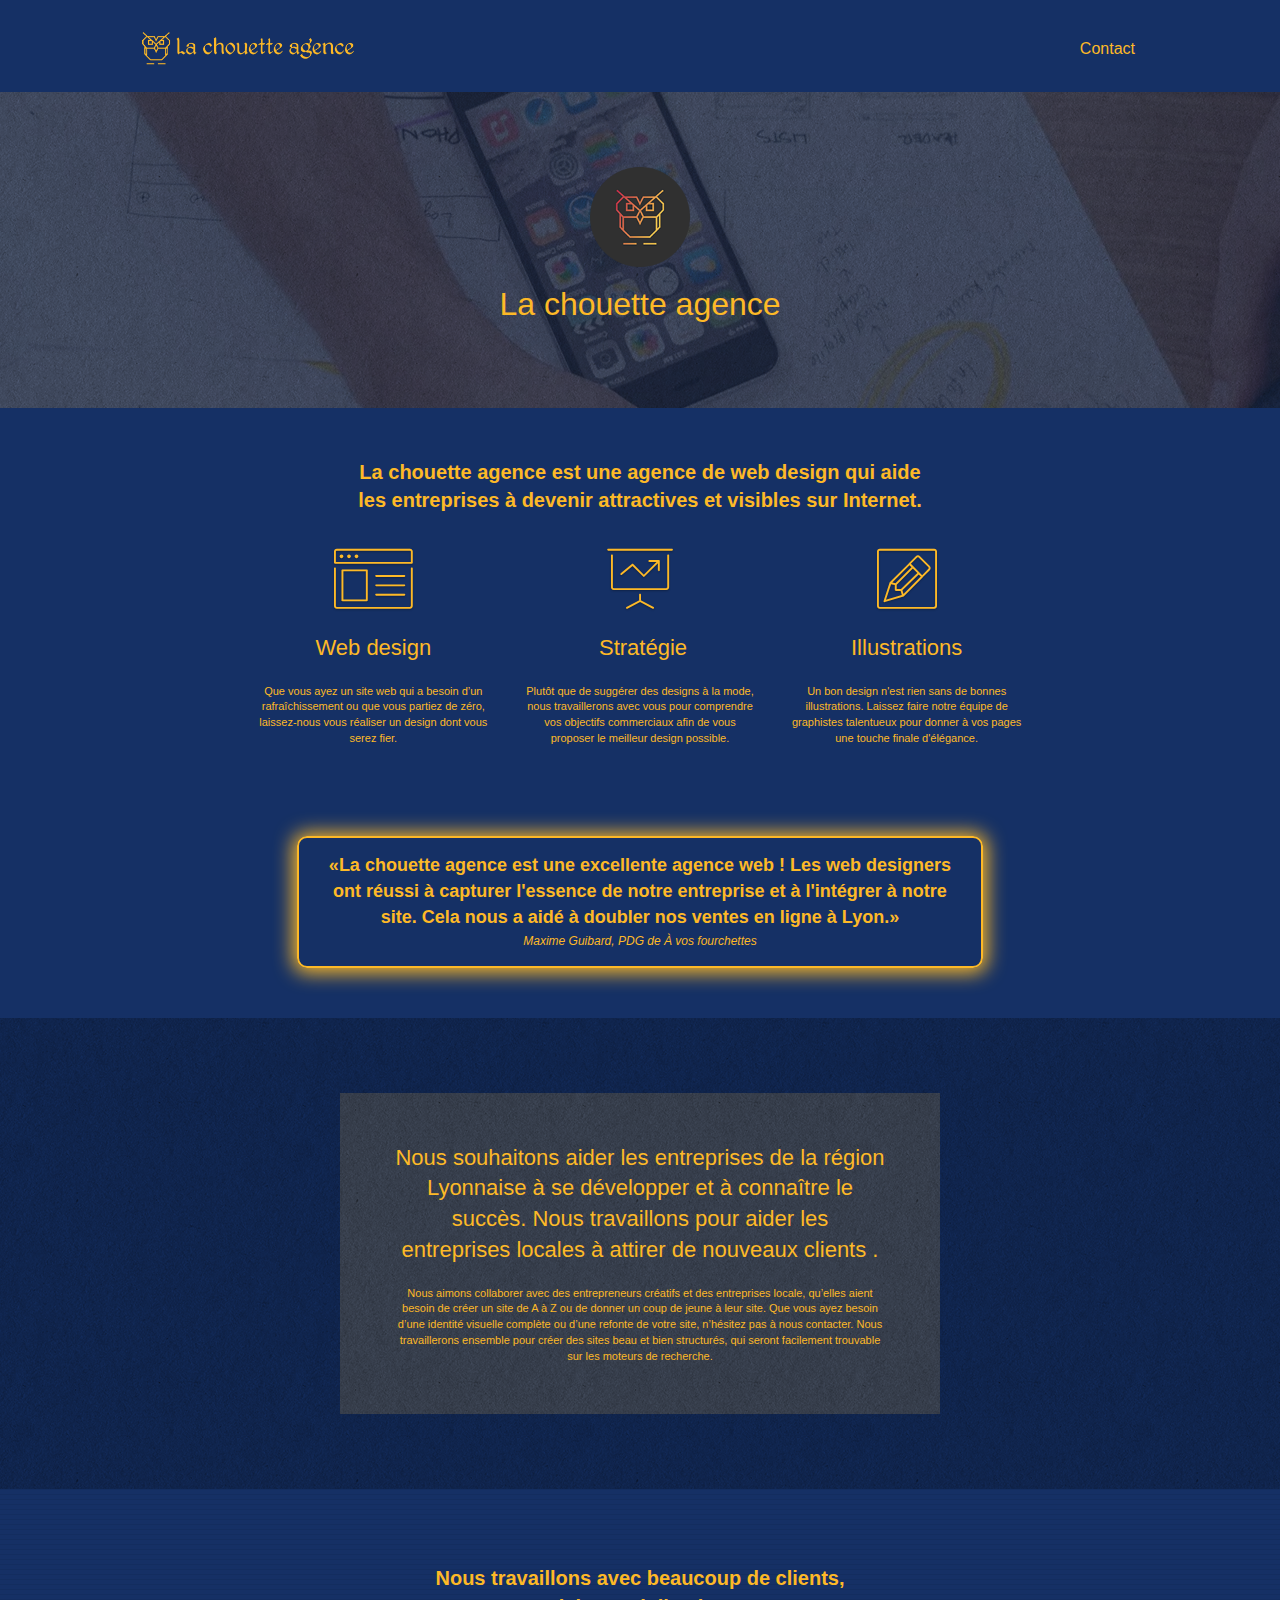
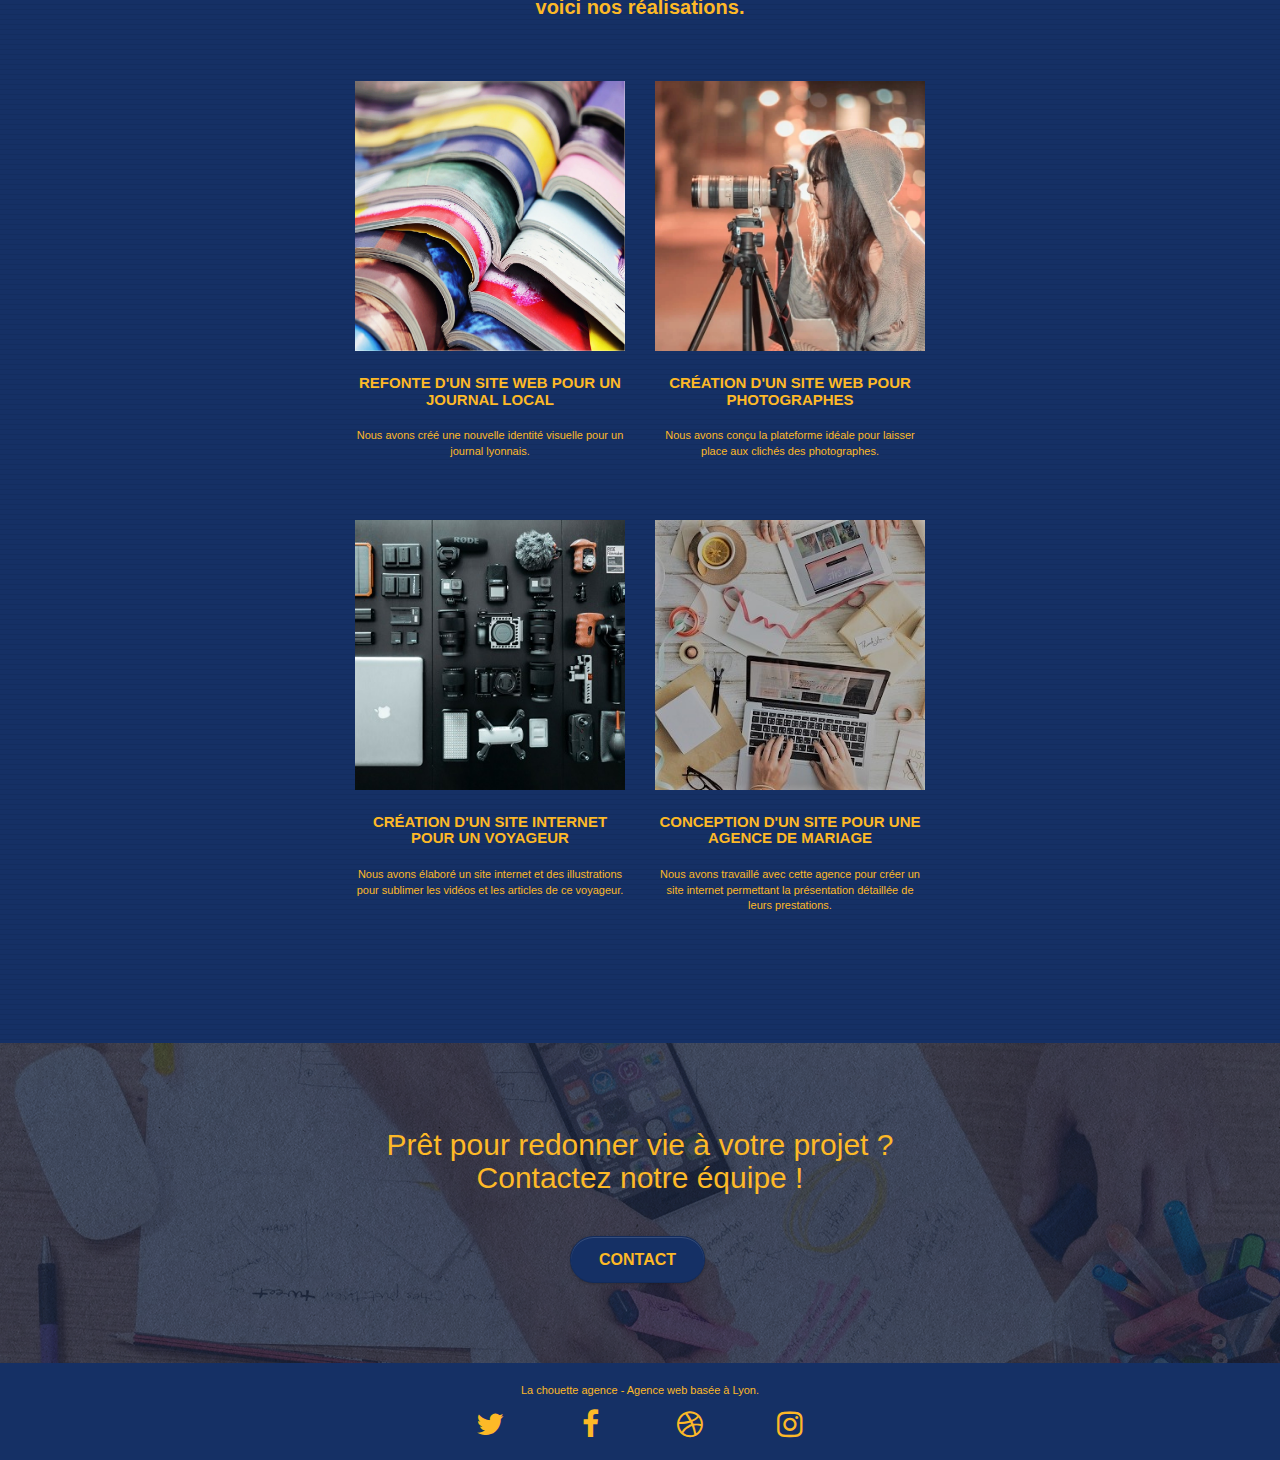
==== index.html @ 51528c66 "add col-cm-12 on H4 class" ====
<!doctype html>
<html lang="fr">
<head>
    <meta charset="utf-8">
    <meta name="keywords" content="chouette agence, seo, google, site web, site internet, agence design lyon, web design lyon, région lyonnaise, entreprises locales, stratégie, illustrations, attractives, visibilité, identité visuelle complète, attractives et visibles, internet">
    <meta name="description" content="La chouette agence est une agence de web design qui aide les entreprises à devenir attractives et visibles sur Internet. Nous travaillons pour aider les entreprises locales à attirer de nouveaux clients.">
    <meta name="viewport" content="width=device-width, initial-scale=1.0, viewport-fit=cover">
    <link rel="shortcut icon" type="image/png" href="favicon.jpg">
    
	<link rel="stylesheet" type="text/css" href="./css/bootstrap.css">
	<link rel="stylesheet" type="text/css" href="style.css">
	<link rel="stylesheet" type="text/css" href="./css/font-awesome.css">
	<link rel="stylesheet" type="text/css" href="./css/et-line.css">
	
    
	<script src="./js/jquery-2.1.0.js"></script>
	<script src="./js/bootstrap.js"></script>
	<script src="./js/blocs.js"></script>
	<script src="./js/jquery.touchSwipe.js" defer></script>
	<script src="./js/gmaps.js"></script>

    <title>Voici la page d'accueil de la chouette agence localisée sur Lyon</title>

    
<!-- Analytics -->

<!-- Analytics END -->
    
</head>
<body>
<!-- Principal conteneur -->
<div class="page-container">
    
<!-- bloc-0 -->
<div class="bloc bgc-white l-bloc " id="bloc-0">
	<div class="container bloc-sm">

		<nav class="navbar row">
			<div class="navbar-header">
				<a class="navbar-brand" href="index.html"><img src="img/la-chouette-agence1.webp" alt="paris web design logo agence web meilleure agence" height="40" /></a>
				<button id="nav-toggle" type="button" class="ui-navbar-toggle navbar-toggle" data-toggle="collapse" data-target=".navbar-1">
					<span class="sr-only">Toggle navigation</span><span class="icon-bar"></span><span class="icon-bar"></span><span class="icon-bar"></span>
				</button>
			</div>
			<div class="collapse navbar-collapse navbar-1 special-dropdown-nav">
				<ul class="site-navigation nav navbar-nav">
					<li>
						<a href="page2.html">Contact</a>
					</li>
				</ul>
			</div>
		</nav>
	</div>
</div>
<!-- bloc-0 END -->

<!-- bloc-1-presentation -->
<div class="bloc bgc-dark-slate-yellow bg-banniere d-bloc bg-t-edge bloc-bg-texture texture-paper b-parallax" id="bloc-1-hero">
	<div class="container bloc-lg">
		<div class="row tight-width-whitespace">
			<div class="col-sm-12">
				<img src="img/logo.webp" class="center-block image-resize-mode" width="100" alt="La chouette agence, agence web paris, création logo paris" />
				<h1 class="text-center hero-bloc-text tc-white ">
					La chouette agence
				</h1>
			</div>
		</div>
	</div>
</div>
<!-- bloc-1-presentation END -->

<!-- bloc-2-services -->
<div class="bloc bgc-white l-bloc" id="bloc-2-services">
	<div class="container bloc-md">
		<div class="row">
			<div class="col-sm-12 text-center">
				<p class="tc-white text-add">La chouette agence est une agence de web design qui aide <br/>les entreprises à devenir attractives et visibles sur Internet.</p>
			</div>
		</div>
		<div class="row voffset-lg med-width-whitespace">
			<div class="col-sm-4">
				<div class="text-center">
					<span class="et-icon-browser sm-shadow icon-dark-slate-blue icons icon-lg"></span>
				</div>
				<h2 class="mg-md text-center">
					Web design
				</h2>
				<p class="text-center ">
					Que vous ayez un site web qui a besoin d&rsquo;un rafraîchissement ou que vous partiez de zéro, laissez-nous vous réaliser un design dont vous serez fier.
				</p>
			</div>
			<div class="col-sm-4">
				<div class="text-center">
					<span class="et-icon-presentation sm-shadow icon-dark-slate-blue icons icon-lg"></span>
				</div>
				<h2 class="mg-md text-center">
					&nbsp;Stratégie
				</h2>
				<p class="text-center ">
					Plutôt que de suggérer des designs à la mode, nous travaillerons avec vous pour comprendre vos objectifs commerciaux afin de vous proposer le meilleur design possible.<br>
				</p>
			</div>
			<div class="col-sm-4">
				<div class="text-center">
					<span class="et-icon-edit sm-shadow icon-dark-slate-blue icons icon-lg"></span>
				</div>
				<h2 class="mg-md text-center">
					Illustrations
				</h2>
				<p class="text-center ">
					Un bon design n'est rien sans de bonnes illustrations. Laissez faire notre équipe de graphistes talentueux pour donner à vos pages une touche finale d'élégance.
				</p>
			</div>
		</div>
		<div class="row voffset-lg voffset">
			<div class="col-xs-12 col-md-8 col-md-offset-2 text-center quote-global">
				<q class="tc-white text-addbis">La chouette agence est une excellente agence web ! Les web designers ont réussi à capturer l'essence de notre entreprise et à l'intégrer à notre site. Cela nous a aidé à doubler nos ventes en ligne à Lyon.</q>
				<br><i class="quote">Maxime Guibard, PDG de À vos fourchettes</i>
			</div>
		</div>
	</div>
</div>
<!-- bloc-2-services END -->

<!-- bloc-3-what-i-do -->
<div class="bloc tc-white bgc-atomic-tangerine bg-presentation d-bloc bloc-bg-texture texture-paper b-parallax" id="bloc-3-what-i-do">
	<div class="container bloc-lg">
		<div class="row tight-width-whitespace black-background">
			<div class="col-sm-12">
				<h2 class="mg-md text-center tc-white">
					Nous souhaitons aider les entreprises de la région Lyonnaise à se développer et à connaître le succès. Nous travaillons pour aider les entreprises locales à attirer de nouveaux clients .<br>
				</h2>
				<p class="text-center white">
					Nous aimons collaborer avec des entrepreneurs créatifs et des entreprises locale, qu’elles aient besoin de créer un site de A à Z ou de donner un coup de jeune à leur site. Que vous ayez besoin d’une identité visuelle complète ou d’une refonte de votre site, n’hésitez pas à nous contacter. Nous travaillerons ensemble pour créer des sites beau et bien structurés, qui seront facilement trouvable sur les moteurs de recherche.
				</p>
			</div>
		</div>
	</div>
</div>
<!-- bloc-3-what-i-do END -->

<!-- bloc-4-portfolio -->
<div class="bloc bgc-white bg-lines-h2-bg bg-repeat l-bloc" id="bloc-4-portfolio">
	<div class="container bloc-lg">
		<div class="row">
			<div class="col-sm-12 text-center">
				<p class="tc-white text-add">Nous travaillons avec beaucoup de clients, <br> voici nos réalisations.</p>
			</div>
		</div>
		<div class="row tight-width-whitespace portfolio-row">
			<div class="col-sm-6">
				<a href="#" data-lightbox="img/1.jpg" data-gallery-id="gallery-1" data-caption="Refonte d'un site web pour un journal local" data-frame="snapshot-lb"><img src="img/1.webp" alt="paris web design logo agence web meilleure agence et refonte site web journal" class="img-responsive portfolio-thumb" /></a>
				<h3 class="mg-md text-center">
					Refonte d'un site web pour un journal local
				</h3>
				<p class="text-center">
					Nous avons créé une nouvelle identité visuelle pour un journal lyonnais.
				</p>
			</div>
			<div class="col-sm-6">
				<a href="#" data-lightbox="img/2.jpg" data-gallery-id="gallery-1" data-caption="Création d'un site web pour photographes" data-frame="snapshot-lb"><img src="img/2.webp" class="img-responsive portfolio-thumb" alt="paris web design logo agence web meilleure agence, Création d'un site web pour photographes" /></a>
				<h3 class="mg-md text-center">
					Création d'un site web pour photographes
				</h3>
				<p class="text-center">
					Nous avons conçu la plateforme idéale pour laisser place aux clichés des photographes.
				</p>
			</div>
		</div>
		<div class="row tight-width-whitespace portfolio-row">
			<div class="col-sm-6">
				<a href="#" data-lightbox="img/3.bmp" data-gallery-id="gallery-1" data-caption="Création d'un site internet pour un voyageur" data-frame="snapshot-lb"><img src="img/3.webp" class="img-responsive portfolio-thumb" alt="paris web design logo agence web meilleure agence, Création d'un site web pour voyageur"/></a>
				<h3 class="mg-md text-center">
					Création d'un site internet pour un voyageur
				</h3>
				<p class="text-center">
					Nous avons élaboré un site internet et des illustrations pour sublimer les vidéos et les articles de ce voyageur.
				</p>
			</div>
			<div class="col-sm-6">
				<a href="#" data-lightbox="img/4.bmp" data-gallery-id="gallery-1" data-caption="Conception d'un site pour une agence de mariage" data-frame="snapshot-lb"><img src="img/4.webp" class="img-responsive portfolio-thumb" alt="paris web design logo agence web meilleure agence, Création d'un site web pour agence de mariage" /></a>
				<h3 class="mg-md text-center">
					Conception d'un site pour une agence de mariage
				</h3>
				<p class="text-center">
					Nous avons travaillé avec cette agence pour créer un site internet permettant la présentation détaillée de leurs prestations.
				</p>
			</div>
		</div>
	</div>
</div>
<!-- bloc-4-portfolio END -->

<!-- bloc-5-cta -->
<div class="bloc bgc-dark-slate-yellow bg-banniere d-bloc bloc-bg-texture texture-paper" id="bloc-5-cta">
	<div class="container bloc-lg">
		<div class="row">
			<h4 class="mg-md text-center tc-white col-sm-12">
				Prêt pour redonner vie à votre projet ?<br>Contactez notre équipe !
			</h4>
			<div class="col-sm-12 text-center">
				<a href="page2.html" class="btn btn-atomic-tangerine btn-clean btn-rd btn-lg cta-hero">Contact</a>
			</div>
		</div>
	</div>
</div>
<!-- bloc-5-cta END -->

<!-- Footer - bloc-8 -->
<div class="bloc bgc-atomic-tangerine d-bloc" id="bloc-8">
	<div class="container bloc-sm">
		<div class="row">
			<div class="col-sm-12">
				<p class="text-center yellow">
					La chouette agence - Agence web basée à Lyon.<br>
				</p>
				<div class="row row-no-gutters social">
					<div class="col-sm-3">
						<div class="text-center">
							<a class="social" href="https://www.twitter.com/lachouetteagence/" title="lien page twitter"><span class="fa fa-twitter icon-md"></span></a>
						</div>
					</div>
					<div class="col-sm-3">
						<div class="text-center">
							<a class="social" href="https://www.facebook.com/lachouetteagence/" title="lien page facebook"><span class="fa fa-facebook icon-md"></span></a>
						</div>
					</div>
					<div class="col-sm-3">
						<div class="text-center">
							<a class="social" href="https://www.dribbble.com/lachouetteagence/" title="lien page dribbble"><span class="fa fa-dribbble icon-md"></span></a>
						</div>
					</div>
					<div class="col-sm-3">
						<div class="text-center">
							<a class="social" href="https://www.instagram.com/lachouetteagence/" title="lien page instagram"><span class="fa fa-instagram icon-md"></span></a>
						</div>
					</div>
				</div>
			</div>
		</div>
	</div>
</div>
<!-- Footer - bloc-8 END -->

</div>
<!-- Principal conteneur END -->
    

</body>
</html>
---- style.css ----
body {
  margin: 0;
  padding: 0;
  background: #2e5077;
  overflow-x: hidden;
  -webkit-font-smoothing: antialiased;
  -moz-osx-font-smoothing: grayscale;
}

a,
button {
  transition: all 0.3s ease-in-out;
  outline: none !important;
}

a:hover {
  text-decoration: none;
  cursor: pointer;
}

#page-loading-blocs-notifaction {
  position: fixed;
  top: 0;
  bottom: 0;
  width: 100%;
  z-index: 100000;
  background: #ffffff url("img/pageload-spinner.gif") no-repeat center center;
}

.text-add {
  font-size: 20px;
  font-weight: bold;
}

.text-addbis {
  font-size: 18px;
  font-weight: bold;
}

.quote {
  color: #fdb927;
  font-size: 12px;
}

.quote-global {
  border: 2px solid #fdb927;
  padding: 15px;
  border-radius: 10px;
  box-shadow: 0px 1px 19px 4px #fdb927;
}

.col-xs-12 {
  width: 66.66666667%;
  margin-left: 16.66666667%;
}

.bloc {
  width: 100%;
  clear: both;
  background: 50% 50% no-repeat;
  padding: 0 50px;
  -webkit-background-size: cover;
  -moz-background-size: cover;
  -o-background-size: cover;
  background-size: cover;
  position: relative;
}

.bloc .container {
  padding-left: 0;
  padding-right: 0;
}

.bloc-lg {
  padding: 75px 50px;
}

.bloc-md {
  padding: 50px;
}

.bloc-sm {
  padding: 20px 50px;
}

.bg-center,
.bg-l-edge,
.bg-r-edge,
.bg-t-edge,
.bg-b-edge,
.bg-tl-edge,
.bg-bl-edge,
.bg-tr-edge,
.bg-br-edge,
.bg-repeat {
  -webkit-background-size: auto !important;
  -moz-background-size: auto !important;
  -o-background-size: auto !important;
  background-size: auto !important;
}

.bg-repeat {
  background: repeat;
}

.bg-t-edge {
  background: top no-repeat;
}

.bloc-bg-texture::before {
  content: "";
  background-size: 2px 2px;
  position: absolute;
  top: 0;
  bottom: 0;
  left: 0;
  right: 0;
}

.texture-paper::before {
  background: url("img/texture-paper.webp");
  background-size: 280px 280px;
  background-color: rgb(21, 48, 101, 0.5);
}

.b-parallax {
  background-attachment: fixed;
}

.d-bloc {
  color: rgba(255, 255, 255, 0.7);
}

.d-bloc button:hover {
  color: rgba(255, 255, 255, 0.9);
}

.d-bloc .icon-round,
.d-bloc .icon-square,
.d-bloc .icon-rounded,
.d-bloc .icon-semi-rounded-a,
.d-bloc .icon-semi-rounded-b {
  border-color: rgba(255, 255, 255, 0.9);
}

.d-bloc .divider-h span {
  border-color: rgba(255, 255, 255, 0.2);
}

.d-bloc .a-btn,
.d-bloc .navbar a,
.d-bloc .navbar-brand,
.d-bloc a .icon-sm,
.d-bloc a .icon-md,
.d-bloc a .icon-lg,
.d-bloc a .icon-xl,
.d-bloc h1 a,
.d-bloc h2 a,
.d-bloc h3 a,
.d-bloc h4 a,
.d-bloc h5 a,
.d-bloc h6 a,
.d-bloc p a {
  color: #fdb927;
}

.d-bloc .a-btn:hover,
.d-bloc .navbar a:hover,
.d-bloc .navbar-brand:hover,
.d-bloc a:hover .icon-sm,
.d-bloc a:hover .icon-md,
.d-bloc a:hover .icon-lg,
.d-bloc a:hover .icon-xl,
.d-bloc h1 a:hover,
.d-bloc h2 a:hover,
.d-bloc h3 a:hover,
.d-bloc h4 a:hover,
.d-bloc h5 a:hover,
.d-bloc h6 a:hover,
.d-bloc p a:hover {
  color: rgba(255, 255, 255, 1);
}

.d-bloc .navbar-toggle .icon-bar {
  background: rgba(255, 255, 255, 1);
}

.d-bloc .btn-wire,
.d-bloc .btn-wire:hover {
  color: rgba(255, 255, 255, 1);
  border-color: rgba(255, 255, 255, 1);
}

.d-bloc .panel {
  color: rgba(0, 0, 0, 0.5);
}

.d-bloc .panel button:hover {
  color: rgba(0, 0, 0, 0.7);
}

.d-bloc .panel icon {
  border-color: rgba(0, 0, 0, 0.7);
}

.d-bloc .panel .divider-h span {
  border-color: rgba(0, 0, 0, 0.1);
}

.d-bloc .panel .a-btn {
  color: rgba(0, 0, 0, 0.6);
}

.d-bloc .panel .a-btn:hover {
  color: rgba(0, 0, 0, 1);
}

.d-bloc .panel .btn-wire,
.d-bloc .panel .btn-wire:hover {
  color: rgba(0, 0, 0, 0.7);
  border-color: rgba(0, 0, 0, 0.3);
}

.d-bloc .panel,
.l-bloc {
  color: rgba(0, 0, 0, 0.5);
}

.d-bloc .panel button:hover,
.l-bloc button:hover {
  color: rgba(0, 0, 0, 0.7);
}

.l-bloc .icon-round,
.l-bloc .icon-square,
.l-bloc .icon-rounded,
.l-bloc .icon-semi-rounded-a,
.l-bloc .icon-semi-rounded-b {
  border-color: rgba(0, 0, 0, 0.7);
}

.d-bloc .panel .divider-h span,
.l-bloc .divider-h span {
  border-color: rgba(0, 0, 0, 0.1);
}

.d-bloc .panel .a-btn,
.l-bloc .a-btn,
.l-bloc .navbar a,
.l-bloc .navbar-brand,
.l-bloc a .icon-sm,
.l-bloc a .icon-md,
.l-bloc a .icon-lg,
.l-bloc a .icon-xl,
.l-bloc h1 a,
.l-bloc h2 a,
.l-bloc h3 a,
.l-bloc h4 a,
.l-bloc h5 a,
.l-bloc h6 a,
.l-bloc p a {
  color: rgba(0, 0, 0, 0.6);
}

.d-bloc .panel .a-btn:hover,
.l-bloc .a-btn:hover,
.l-bloc .navbar a:hover,
.l-bloc .navbar-brand:hover,
.l-bloc a:hover .icon-sm,
.l-bloc a:hover .icon-md,
.l-bloc a:hover .icon-lg,
.l-bloc a:hover .icon-xl,
.l-bloc h1 a:hover,
.l-bloc h2 a:hover,
.l-bloc h3 a:hover,
.l-bloc h4 a:hover,
.l-bloc h5 a:hover,
.l-bloc h6 a:hover,
.l-bloc p a:hover {
  color: rgba(0, 0, 0, 1);
}

.l-bloc .navbar-toggle .icon-bar {
  color: #fdb927;
}

.d-bloc .panel .btn-wire,
.d-bloc .panel .btn-wire:hover,
.l-bloc .btn-wire,
.l-bloc .btn-wire:hover {
  color: rgba(0, 0, 0, 0.7);
  border-color: rgba(0, 0, 0, 0.3);
}

.voffset {
  margin-top: 30px;
}

.voffset-lg {
  margin-top: 80px;
}

.row-no-gutters {
  margin-right: 0;
  margin-left: 0;
}

.row.row-no-gutters > [class^="col-"],
.row.row-no-gutters > [class*=" col-"] {
  padding-right: 0;
  padding-left: 0;
}

#bloc-1-hero h1 {
  font-size: 32px;
}

.navbar {
  margin-bottom: 0;
  z-index: 1;
}

.navbar-brand {
  height: auto;
  padding: 3px 15px;
  font-size: 25px;
  font-weight: normal;
  font-weight: 600;
  line-height: 44px;
}

.navbar-brand img {
  max-height: 200px;
  margin: 0 5px 0 0;
  display: inline;
}

.navbar-brand img[src$="svg"] {
  min-width: 100px;
}

.nav-center .navbar-brand img {
  margin: 0;
}

.navbar .nav {
  padding-top: 2px;
  margin-right: -16px;
  float: right;
  z-index: 1;
}

.nav > li {
  float: left;
  margin-top: 4px;
  font-size: 16px;
}

.navbar-nav .open .dropdown-menu > li > a {
  text-align: inherit;
}

.nav > li a:hover,
.nav > li a:focus {
  background: transparent;
}

.navbar-toggle {
  margin: 10px 10px 0 0;
  border: 0px;
}

.navbar-toggle:hover {
  background: transparent !important;
}

.navbar-toggle .icon-bar {
  background-color: #fdb927;
  width: 26px;
}

.nav-invert .navbar .nav {
  float: left;
}

.nav-invert .navbar-header,
.nav-invert .navbar-brand {
  float: right;
  position: relative;
  z-index: 2;
}

.col-sm-4 {
  color: #fdb927;
}

@media (min-width: 768px) {
  .site-navigation {
    position: absolute;
    top: 50%;
    right: 20px;
    transform: translate(0, -50%);
    -webkit-transform: translateY(-50%);
  }
  .nav > li .dropdown-menu a,
  .nav > li .dropdown-menu a:hover {
    color: #484848;
  }
  .nav-invert .site-navigation {
    left: 0;
    right: 0;
  }
  .nav-center {
    text-align: center;
  }
  .nav-center .navbar-header {
    width: 100%;
  }
  .nav-center .navbar-header,
  .nav-center .navbar-brand,
  .nav-center .nav > li {
    float: none;
    display: inline-block;
  }
  .nav-center .site-navigation {
    position: relative;
    width: 100%;
    right: 0;
    margin-right: 0px;
    margin-top: 20px;
  }
  .nav-center.mini-nav .navbar-toggle {
    float: none;
    margin: 10px auto 0;
  }
}

.nav > li > .dropdown a {
  background: none !important;
  display: block;
  padding: 14px 15px;
}

nav .caret {
  margin: 0 5px;
}

.dropdown-menu .dropdown-menu {
  top: -8px;
  left: 100%;
}

.dropdown-menu .dropmenu-flow-right {
  top: 100%;
  left: 0;
  margin-left: -1px;
  border-top-left-radius: 0;
  border-top-right-radius: 0;
}

.dropdown-menu .dropdown span {
  border: 4px solid black;
  border-top-color: transparent;
  border-right-color: transparent;
  border-bottom-color: transparent;
  margin: 6px -5px 0 0 !important;
  float: right;
}

.mg-md {
  margin-top: 10px;
  margin-bottom: 20px;
}

.mg-lg {
  margin-top: 10px;
  margin-bottom: 40px;
}

.btn {
  margin: 0 5px 5px 0;
}

.btn.pull-right {
  margin: 0 0 5px 5px;
}

.btn-d,
.btn-d:hover,
.btn-d:focus {
  color: #fff;
  background: rgba(0, 0, 0, 0.3);
}

button {
  outline: none !important;
}

.btn-rd {
  border-radius: 40px;
}

.btn-clean {
  border: 1px solid rgba(0, 0, 0, 0.08);
  border-bottom-color: rgba(0, 0, 0, 0.1);
  text-shadow: 0 1px 0 rgba(0, 0, 1, 0.1);
  box-shadow: 0 1px 3px rgba(0, 0, 1, 0.25),
    inset 0 1px 0 0 rgba(255, 255, 255, 0.15);
}

.icon-md {
  font-size: 30px !important;
}

.icon-lg {
  font-size: 60px !important;
}

.sm-shadow {
  text-shadow: 0 1px 2px rgba(0, 0, 0, 0.3);
}

.panel-sq,
.panel-sq .panel-heading,
.panel-sq .panel-footer {
  border-radius: 0;
}

.panel-rd {
  border-radius: 30px;
}

.panel-rd .panel-heading {
  border-radius: 29px 29px 0 0;
}

.panel-rd .panel-footer {
  border-radius: 0 0 29px 29px;
}

.form-control {
  border-color: rgba(0, 0, 0, 0.1);
  box-shadow: none;
}

.scrollToTop {
  width: 40px;
  height: 40px;
  position: fixed;
  bottom: 20px;
  right: 20px;
  opacity: 0;
  z-index: 500;
  transition: all 0.3s ease-in-out;
}

.scrollToTop span {
  margin-top: 6px;
}

.showScrollTop {
  font-size: 14px;
  opacity: 1;
}

a[data-lightbox] {
  position: relative;
  display: block;
  text-align: center;
}

a[data-lightbox]:hover::before {
  content: "+";
  font-family: "HelveticaNeue-Light", "Helvetica Neue Light", "Helvetica Neue",
    Helvetica, Arial;
  font-size: 32px;
  width: 50px;
  height: 50px;
  margin-left: -25px;
  border-radius: 50%;
  background: rgba(0, 0, 0, 0.6);
  color: #fff;
  font-weight: 100;
  z-index: 1;
  position: absolute;
  top: 50%;
  transform: translateY(-50%);
  -webkit-transform: translateY(-50%);
}

a[data-lightbox]:hover img {
  opacity: 0.6;
  -webkit-animation-fill-mode: none;
  animation-fill-mode: none;
}

#lightbox-modal {
  display: flex;
  align-items: center;
}

#lightbox-modal .modal-dialog {
  width: 90%;
  max-width: 900px;
  margin: 0 auto 0;
}

#lightbox-modal .modal-dialog img {
  max-height: 90vh;
  margin: 0 auto;
}

.lightbox-caption {
  padding: 20px;
  color: #fff;
  background: rgba(0, 0, 0, 0.5);
  position: absolute;
  left: 15px;
  right: 15px;
  bottom: 5px;
}

.close-lightbox {
  color: #fff;
  font-size: 30px;
  position: absolute;
  top: 20px;
  right: 20px;
  z-index: 20;
  background: rgba(0, 0, 0, 0.5);
  border: none;
  line-height: 30px;
  padding: 0 9px 5px;
  opacity: 0.3;
}

.close-lightbox:hover,
.next-lightbox:hover,
.prev-lightbox:hover {
  opacity: 1;
  color: #fff;
}

.next-lightbox,
.prev-lightbox {
  font-size: 20px;
  color: rgba(255, 255, 255, 0.9);
  background: rgba(0, 0, 0, 0.5);
  transition: all 0.2s ease-in-out;
  position: absolute;
  top: 45%;
  z-index: 1;
  opacity: 0.4;
}

.next-lightbox {
  padding: 6px 8px 1px 13px;
  right: 25px;
}

.prev-lightbox {
  padding: 6px 13px 1px 10px;
  left: 25px;
}

.snapshot-lb .modal-body {
  padding-bottom: 45px;
}

.snapshot-lb .lightbox-caption {
  padding: 0;
  color: rgba(0, 0, 0, 0.5);
  background: none;
}

h1,
h2,
h3,
h4,
h5,
h6,
p,
label,
.btn,
a {
  font-family: "helvetica";
  font-weight: 400;
  color: #fdb927 !important;
}

h4 {
  font-size: 30px;
}

.container {
  max-width: 1000px;
}

.hero-bloc-text {
  font-size: 38px;
}

.hero-bloc-text-sub {
  font-size: 36px;
}

.statement-bloc-text {
  line-height: 26px;
  font-style: italic;
  font-size: 20px;
  text-align: center;
  font-weight: lighter;
  max-width: 520px;
  margin: auto auto auto auto;
}

p {
  font-size: 11px;
}

.tight-width-whitespace {
  max-width: 600px;
  margin: auto auto auto auto;
}

.h1 {
  font-size: 20px;
  font-family: "Open Sans";
}

.cta-hero {
  margin-top: 22px;
  color: #ffffff !important;
  text-transform: uppercase;
  padding: 12px 28px 12px 28px;
  font-size: 16px;
  font-weight: 700;
}

.social {
  max-width: 400px;
  margin: auto auto auto auto;
}

h2 {
  font-size: 22px;
  line-height: 1.4em;
}

h3 {
  font-size: 15px;
  text-transform: uppercase;
  font-weight: 700;
  color: #fdb927 !important;
}

.med-width-whitespace {
  max-width: 800px;
  margin: auto auto auto auto;
  box-shadow: 0px 0px 0px #000000;
}

h1 {
  color: #333333 !important;
}

h4 {
  color: #333333 !important;
}

.icons {
  margin-bottom: 14px;
  margin-top: 24px;
}

.yellow {
  color: #fdb927 !important;
}

.portfolio-thumb {
  margin-bottom: 24px;
}

.portfolio-row {
  margin-bottom: 44px;
  margin-top: 50px;
}

.avatar {
  box-shadow: 0px 4px 9px rgba(0, 0, 0, 0.3);
}

.black-background {
  background-color: rgba(165, 147, 99, 0.7);
  padding: 40px 40px 40px 40px;
}

.bold-link {
  font-weight: 900;
  text-decoration: underline !important;
}

.bgc-white {
  background-color: #153065;
}

.bgc-dark-slate-yellow {
  background-color: #fdb927;
}

.bgc-atomic-tangerine {
  background-color: #153065;
}

.tc-white {
  color: #fdb927 !important;
}

.btn-atomic-tangerine {
  background: #153065;
  color: #fdb927 !important;
}

.btn-atomic-tangerine:hover {
  background: #153065 !important;
  color: #fdb927 !important;
}

.ltc-white {
  color: #ffffff !important;
}

.ltc-white:hover {
  color: #cccccc !important;
}

.ltc-atomic-tangerine {
  color: #f3976c !important;
}

.ltc-atomic-tangerine:hover {
  color: #c27956 !important;
}

.icon-dark-slate-blue {
  color: #fdb927 !important;
  border-color: #fdb927 !important;
}

.bg-dots-bg {
  background-image: url("img/dots-bg.webp");
}

.bg-lines-h2-bg {
  background-image: url("img/lines-h2-bg.webp");
}

.bg-banniere {
  background-image: url("img/la-chouette-agence-banniere.webp");
}

.bg-presentation {
  background-image: url("img/image-de-presentation.webp");
}

@media (max-width: 1024px) {
  .bloc {
    padding-left: 20px;
    padding-right: 20px;
  }
  .bloc.full-width-bloc,
  .bloc-tile-2.full-width-bloc .container,
  .bloc-tile-3.full-width-bloc .container,
  .bloc-tile-4.full-width-bloc .container {
    padding-left: 0;
    padding-right: 0;
  }
}

@media (max-width: 992px) and (min-width: 768px) {
  .navbar .nav {
    max-width: 80%;
  }
  .nav-center.navbar .nav {
    max-width: 100%;
  }
}

@media only screen and (min-width: 768px) and (max-width: 1024px) and (orientation: landscape) {
  .b-parallax {
    background-attachment: scroll;
  }
}

@media only screen and (min-width: 1024px) and (max-width: 1366px) and (-webkit-min-device-pixel-ratio: 1.5) {
  .b-parallax {
    background-attachment: scroll;
  }
}

@media (max-width: 991px) {
  .container {
    width: 100%;
  }
  .b-parallax {
    background-attachment: scroll;
  }
  .page-container,
  #hero-bloc {
    overflow-x: hidden;
    position: relative;
  }

  .bloc-group,
  .bloc-group .bloc {
    display: block;
    width: 100%;
  }
  .bloc-fill-screen .fill-bloc-top-edge,
  .bloc-fill-screen .fill-bloc-bottom-edge {
    padding: 0 20px;
  }
}

@media (max-width: 767px) {
  .page-container {
    overflow-x: hidden;
    position: relative;
  }
  h1,
  h2,
  h3,
  h4,
  h5,
  h6,
  p,
  #disqus_thread {
    padding-left: 10px !important;
    padding-right: 10px !important;
  }
  .b-parallax {
    background-attachment: scroll;
  }
  .navbar .nav {
    padding-top: 0;
    border-top: 1px solid rgba(0, 0, 0, 0.2);
    float: none !important;
  }
  .navbar.row {
    margin-left: 0;
    margin-right: 0;
  }
  .site-navigation {
    position: inherit;
    transform: none;
    -webkit-transform: none;
    -ms-transform: none;
  }
  .nav > li {
    margin-top: 0;
    border-bottom: 1px solid rgba(0, 0, 0, 0.1);
    background: rgba(0, 0, 0, 0.05);
    text-align: left;
    padding-left: 15px;
    width: 100%;
  }
  .nav > li:hover {
    background: rgba(0, 0, 0, 0.08);
  }
  .dropdown .dropdown a .caret {
    float: none;
    margin: 5px 0 0 10px !important;
    border: 4px solid black;
    border-bottom-color: transparent;
    border-right-color: transparent;
    border-left-color: transparent;
  }
  #hero-bloc .navbar .nav {
    background: rgba(0, 0, 0, 0.8);
  }
  #hero-bloc .navbar .nav a {
    color: rgba(255, 255, 255, 0.6);
  }
  .hero {
    padding: 50px 0;
  }
  .hero-nav {
    left: -1px;
    right: -1px;
  }
  .navbar-collapse {
    padding: 0;
    overflow-x: hidden;
    -webkit-box-shadow: none;
    box-shadow: none;
  }
  .navbar-brand img {
    max-height: 40px;
    width: auto;
  }
  .nav-invert .navbar-header {
    float: none;
    width: 100%;
  }
  .nav-invert .navbar-toggle {
    float: left;
    margin-left: 10px;
  }
  .bloc {
    padding-left: 0;
    padding-right: 0;
  }
  .bloc-xxl,
  .bloc-xl,
  .bloc-lg {
    padding: 40px 0;
  }
  .bloc-sm,
  .bloc-md {
    padding-left: 0;
    padding-right: 0;
  }
  .bloc-tile-2 .container,
  .bloc-tile-3 .container,
  .bloc-tile-4 .container,
  .bloc-fill-screen .fill-bloc-top-edge,
  .bloc-fill-screen .fill-bloc-bottom-edge {
    padding-left: 0;
    padding-right: 0;
  }
  .a-block {
    padding: 0 10px;
  }
  .btn-dwn {
    display: none;
  }
  .voffset {
    margin-top: 5px;
  }
  .voffset-md {
    margin-top: 20px;
  }
  .voffset-lg {
    margin-top: 30px;
  }
  form {
    padding: 5px;
  }
  .close-lightbox {
    display: inline-block;
  }
  .blocsapp-device-iphone5 {
    background-size: 216px 425px;
    padding-top: 60px;
    width: 216px;
    height: 425px;
  }
  .blocsapp-device-iphone5 img {
    width: 180px;
    height: 320px;
  }
}

@media (max-width: 400px) {
  .bloc {
    padding-left: 0;
    padding-right: 0;
  }
}

@media (max-width: 767px) {
  .bloc-mob-center-text {
    text-align: center;
  }
}
---- css/et-line.css ----
@font-face {
    font-family: et-line;
    src: url(../fonts/et-line.eot);
    src: url(../fonts/et-line.eot?#iefix) format('embedded-opentype'), url(../fonts/et-line.woff) format('woff'), url(../fonts/et-line.ttf) format('truetype'), url(../fonts/et-line.svg#et-line) format('svg');
    font-weight: 400;
    font-style: normal
}

.et-icon-adjustments,
.et-icon-alarmclock,
.et-icon-anchor,
.et-icon-aperture,
.et-icon-attachment,
.et-icon-bargraph,
.et-icon-basket,
.et-icon-beaker,
.et-icon-bike,
.et-icon-book-open,
.et-icon-briefcase,
.et-icon-browser,
.et-icon-calendar,
.et-icon-camera,
.et-icon-caution,
.et-icon-chat,
.et-icon-circle-compass,
.et-icon-clipboard,
.et-icon-clock,
.et-icon-cloud,
.et-icon-compass,
.et-icon-desktop,
.et-icon-dial,
.et-icon-document,
.et-icon-documents,
.et-icon-download,
.et-icon-dribbble,
.et-icon-edit,
.et-icon-envelope,
.et-icon-expand,
.et-icon-facebook,
.et-icon-flag,
.et-icon-focus,
.et-icon-gears,
.et-icon-genius,
.et-icon-gift,
.et-icon-global,
.et-icon-globe,
.et-icon-googleplus,
.et-icon-grid,
.et-icon-happy,
.et-icon-hazardous,
.et-icon-heart,
.et-icon-hotairballoon,
.et-icon-hourglass,
.et-icon-key,
.et-icon-laptop,
.et-icon-layers,
.et-icon-lifesaver,
.et-icon-lightbulb,
.et-icon-linegraph,
.et-icon-linkedin,
.et-icon-lock,
.et-icon-magnifying-glass,
.et-icon-map,
.et-icon-map-pin,
.et-icon-megaphone,
.et-icon-mic,
.et-icon-mobile,
.et-icon-newspaper,
.et-icon-notebook,
.et-icon-paintbrush,
.et-icon-paperclip,
.et-icon-pencil,
.et-icon-phone,
.et-icon-picture,
.et-icon-pictures,
.et-icon-piechart,
.et-icon-presentation,
.et-icon-pricetags,
.et-icon-printer,
.et-icon-profile-female,
.et-icon-profile-male,
.et-icon-puzzle,
.et-icon-quote,
.et-icon-recycle,
.et-icon-refresh,
.et-icon-ribbon,
.et-icon-rss,
.et-icon-sad,
.et-icon-scissors,
.et-icon-scope,
.et-icon-search,
.et-icon-shield,
.et-icon-speedometer,
.et-icon-strategy,
.et-icon-streetsign,
.et-icon-tablet,
.et-icon-target,
.et-icon-telescope,
.et-icon-toolbox,
.et-icon-tools,
.et-icon-tools-2,
.et-icon-trophy,
.et-icon-tumblr,
.et-icon-twitter,
.et-icon-upload,
.et-icon-video,
.et-icon-wallet,
.et-icon-wine {
    font-family: et-line;
    speak: none;
    font-style: normal;
    font-weight: 400;
    font-variant: normal;
    text-transform: none;
    line-height: 1;
    -webkit-font-smoothing: antialiased;
    -moz-osx-font-smoothing: grayscale;
    display: inline-block
}

.et-icon-mobile:before {
    content: "\e000"
}

.et-icon-laptop:before {
    content: "\e001"
}

.et-icon-desktop:before {
    content: "\e002"
}

.et-icon-tablet:before {
    content: "\e003"
}

.et-icon-phone:before {
    content: "\e004"
}

.et-icon-document:before {
    content: "\e005"
}

.et-icon-documents:before {
    content: "\e006"
}

.et-icon-search:before {
    content: "\e007"
}

.et-icon-clipboard:before {
    content: "\e008"
}

.et-icon-newspaper:before {
    content: "\e009"
}

.et-icon-notebook:before {
    content: "\e00a"
}

.et-icon-book-open:before {
    content: "\e00b"
}

.et-icon-browser:before {
    content: "\e00c"
}

.et-icon-calendar:before {
    content: "\e00d"
}

.et-icon-presentation:before {
    content: "\e00e"
}

.et-icon-picture:before {
    content: "\e00f"
}

.et-icon-pictures:before {
    content: "\e010"
}

.et-icon-video:before {
    content: "\e011"
}

.et-icon-camera:before {
    content: "\e012"
}

.et-icon-printer:before {
    content: "\e013"
}

.et-icon-toolbox:before {
    content: "\e014"
}

.et-icon-briefcase:before {
    content: "\e015"
}

.et-icon-wallet:before {
    content: "\e016"
}

.et-icon-gift:before {
    content: "\e017"
}

.et-icon-bargraph:before {
    content: "\e018"
}

.et-icon-grid:before {
    content: "\e019"
}

.et-icon-expand:before {
    content: "\e01a"
}

.et-icon-focus:before {
    content: "\e01b"
}

.et-icon-edit:before {
    content: "\e01c"
}

.et-icon-adjustments:before {
    content: "\e01d"
}

.et-icon-ribbon:before {
    content: "\e01e"
}

.et-icon-hourglass:before {
    content: "\e01f"
}

.et-icon-lock:before {
    content: "\e020"
}

.et-icon-megaphone:before {
    content: "\e021"
}

.et-icon-shield:before {
    content: "\e022"
}

.et-icon-trophy:before {
    content: "\e023"
}

.et-icon-flag:before {
    content: "\e024"
}

.et-icon-map:before {
    content: "\e025"
}

.et-icon-puzzle:before {
    content: "\e026"
}

.et-icon-basket:before {
    content: "\e027"
}

.et-icon-envelope:before {
    content: "\e028"
}

.et-icon-streetsign:before {
    content: "\e029"
}

.et-icon-telescope:before {
    content: "\e02a"
}

.et-icon-gears:before {
    content: "\e02b"
}

.et-icon-key:before {
    content: "\e02c"
}

.et-icon-paperclip:before {
    content: "\e02d"
}

.et-icon-attachment:before {
    content: "\e02e"
}

.et-icon-pricetags:before {
    content: "\e02f"
}

.et-icon-lightbulb:before {
    content: "\e030"
}

.et-icon-layers:before {
    content: "\e031"
}

.et-icon-pencil:before {
    content: "\e032"
}

.et-icon-tools:before {
    content: "\e033"
}

.et-icon-tools-2:before {
    content: "\e034"
}

.et-icon-scissors:before {
    content: "\e035"
}

.et-icon-paintbrush:before {
    content: "\e036"
}

.et-icon-magnifying-glass:before {
    content: "\e037"
}

.et-icon-circle-compass:before {
    content: "\e038"
}

.et-icon-linegraph:before {
    content: "\e039"
}

.et-icon-mic:before {
    content: "\e03a"
}

.et-icon-strategy:before {
    content: "\e03b"
}

.et-icon-beaker:before {
    content: "\e03c"
}

.et-icon-caution:before {
    content: "\e03d"
}

.et-icon-recycle:before {
    content: "\e03e"
}

.et-icon-anchor:before {
    content: "\e03f"
}

.et-icon-profile-male:before {
    content: "\e040"
}

.et-icon-profile-female:before {
    content: "\e041"
}

.et-icon-bike:before {
    content: "\e042"
}

.et-icon-wine:before {
    content: "\e043"
}

.et-icon-hotairballoon:before {
    content: "\e044"
}

.et-icon-globe:before {
    content: "\e045"
}

.et-icon-genius:before {
    content: "\e046"
}

.et-icon-map-pin:before {
    content: "\e047"
}

.et-icon-dial:before {
    content: "\e048"
}

.et-icon-chat:before {
    content: "\e049"
}

.et-icon-heart:before {
    content: "\e04a"
}

.et-icon-cloud:before {
    content: "\e04b"
}

.et-icon-upload:before {
    content: "\e04c"
}

.et-icon-download:before {
    content: "\e04d"
}

.et-icon-target:before {
    content: "\e04e"
}

.et-icon-hazardous:before {
    content: "\e04f"
}

.et-icon-piechart:before {
    content: "\e050"
}

.et-icon-speedometer:before {
    content: "\e051"
}

.et-icon-global:before {
    content: "\e052"
}

.et-icon-compass:before {
    content: "\e053"
}

.et-icon-lifesaver:before {
    content: "\e054"
}

.et-icon-clock:before {
    content: "\e055"
}

.et-icon-aperture:before {
    content: "\e056"
}

.et-icon-quote:before {
    content: "\e057"
}

.et-icon-scope:before {
    content: "\e058"
}

.et-icon-alarmclock:before {
    content: "\e059"
}

.et-icon-refresh:before {
    content: "\e05a"
}

.et-icon-happy:before {
    content: "\e05b"
}

.et-icon-sad:before {
    content: "\e05c"
}

.et-icon-facebook:before {
    content: "\e05d"
}

.et-icon-twitter:before {
    content: "\e05e"
}

.et-icon-googleplus:before {
    content: "\e05f"
}

.et-icon-rss:before {
    content: "\e060"
}

.et-icon-tumblr:before {
    content: "\e061"
}

.et-icon-linkedin:before {
    content: "\e062"
}

.et-icon-dribbble:before {
    content: "\e063"
}
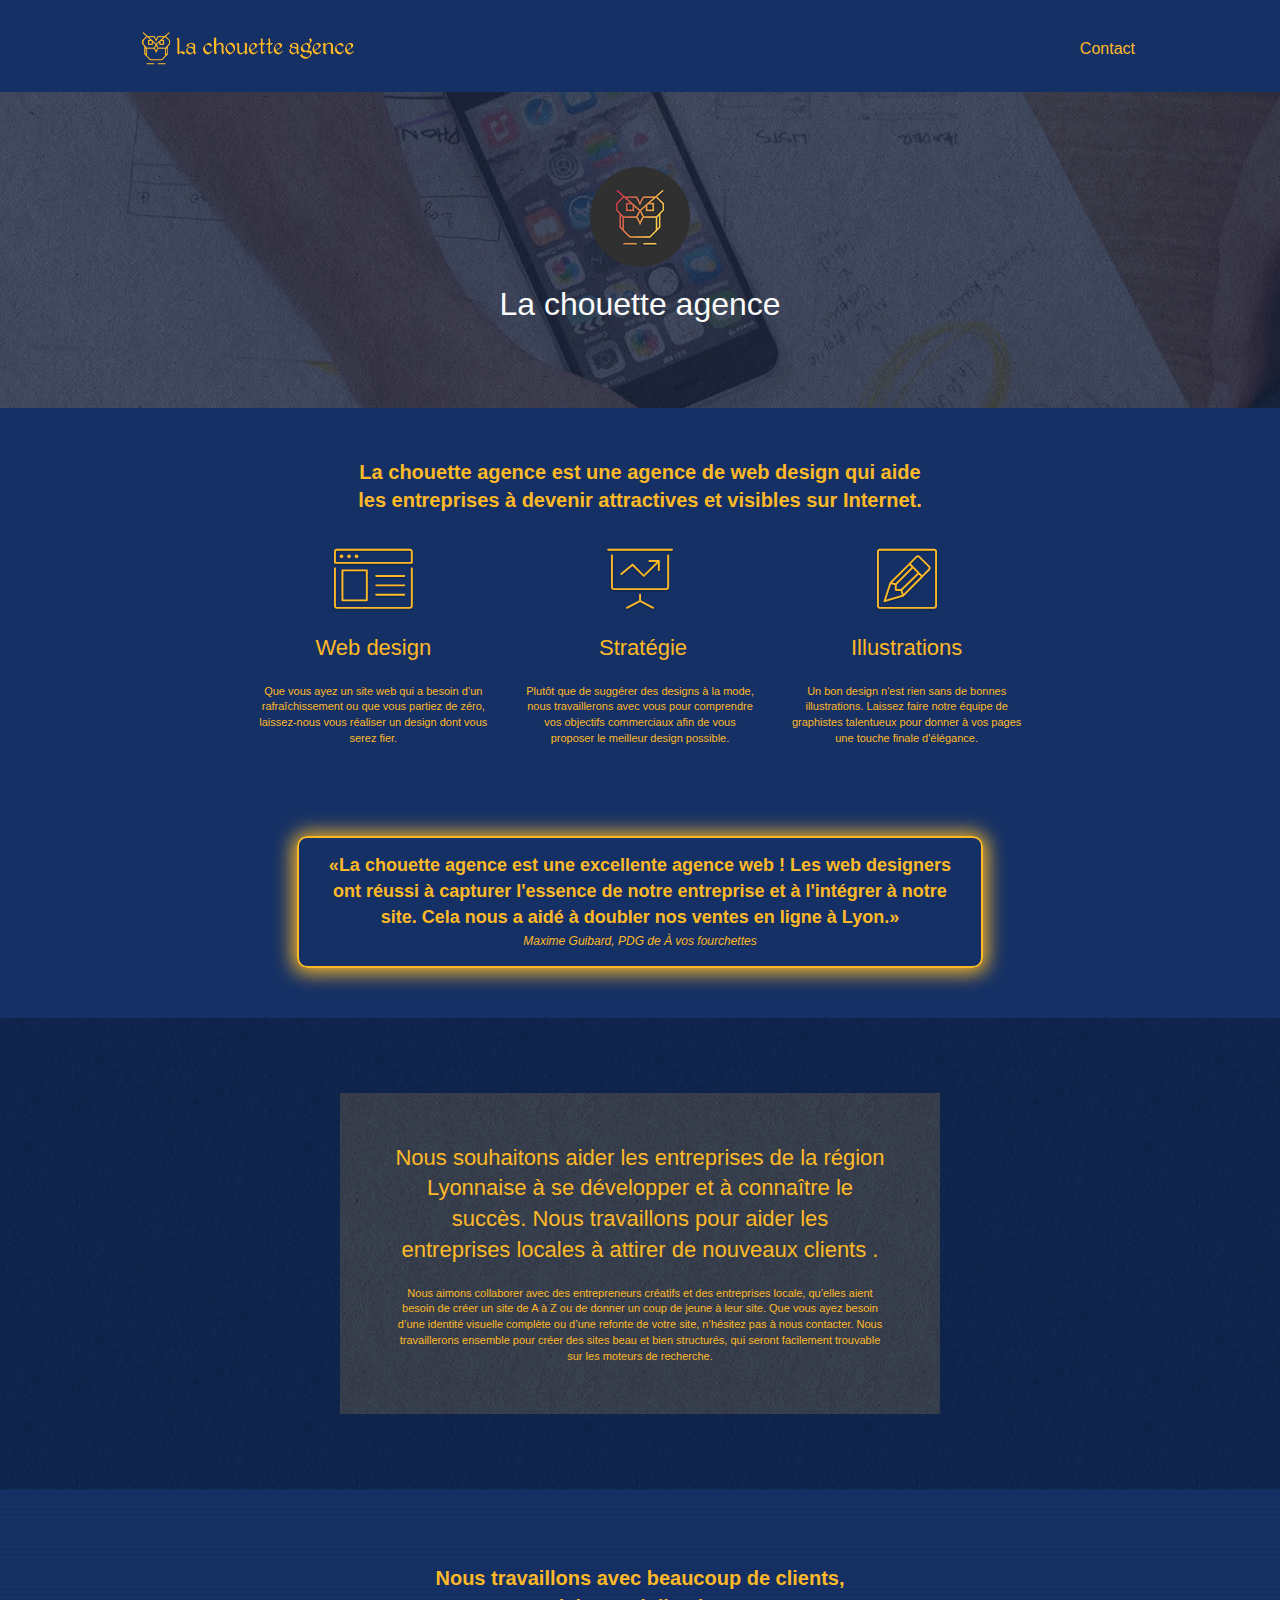
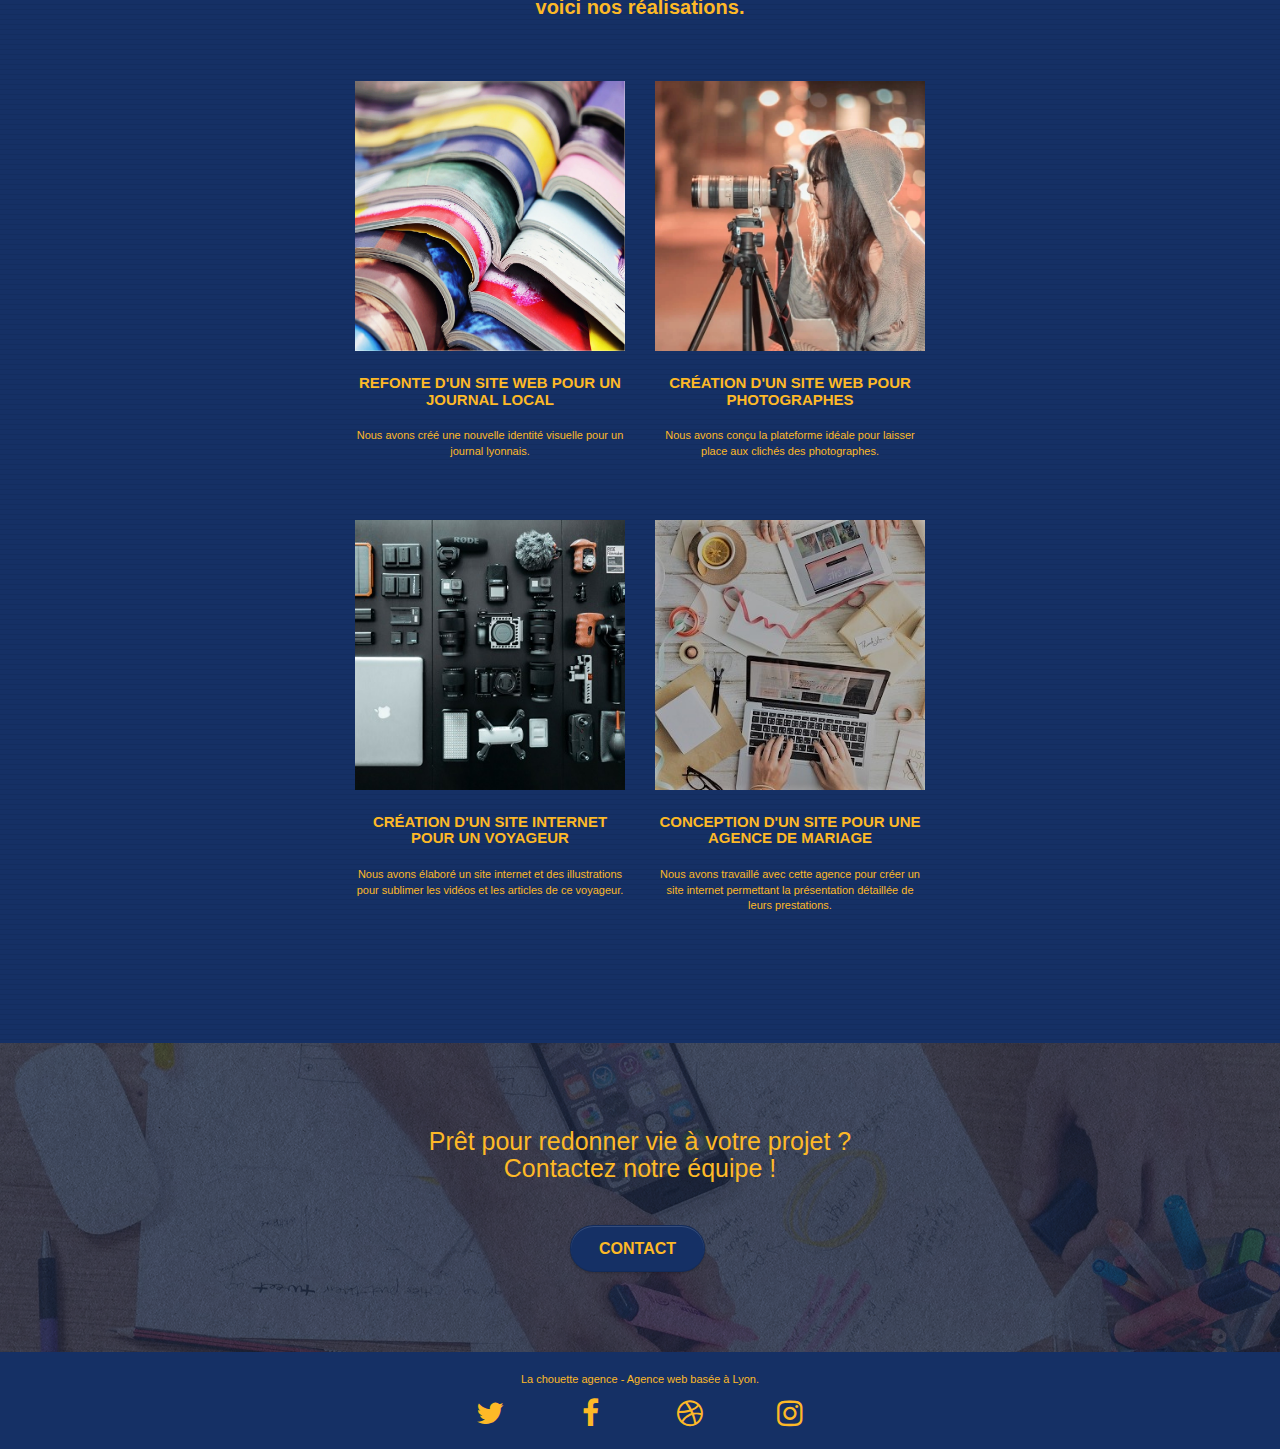
==== commit 3810d875: "test color h1 contrast" ====
--- a/index.html
+++ b/index.html
@@ -60,7 +60,7 @@
 		<div class="row tight-width-whitespace">
 			<div class="col-sm-12">
 				<img src="img/logo.webp" class="center-block image-resize-mode" width="100" alt="La chouette agence, agence web paris, création logo paris" />
-				<h1 class="text-center hero-bloc-text tc-white ">
+				<h1 class="text-center hero-bloc-text title-index">
 					La chouette agence
 				</h1>
 			</div>
--- a/style.css
+++ b/style.css
@@ -1,7 +1,7 @@
 body {
   margin: 0;
   padding: 0;
-  background: #2e5077;
+  background: #153065;
   overflow-x: hidden;
   -webkit-font-smoothing: antialiased;
   -moz-osx-font-smoothing: grayscale;
@@ -52,6 +52,10 @@
 .col-xs-12 {
   width: 66.66666667%;
   margin-left: 16.66666667%;
+}
+
+.title-index {
+  color: #fafafa !important;
 }
 
 .bloc {
@@ -689,7 +693,7 @@
 }
 
 h4 {
-  font-size: 30px;
+  font-size: 25px;
 }
 
 .container {
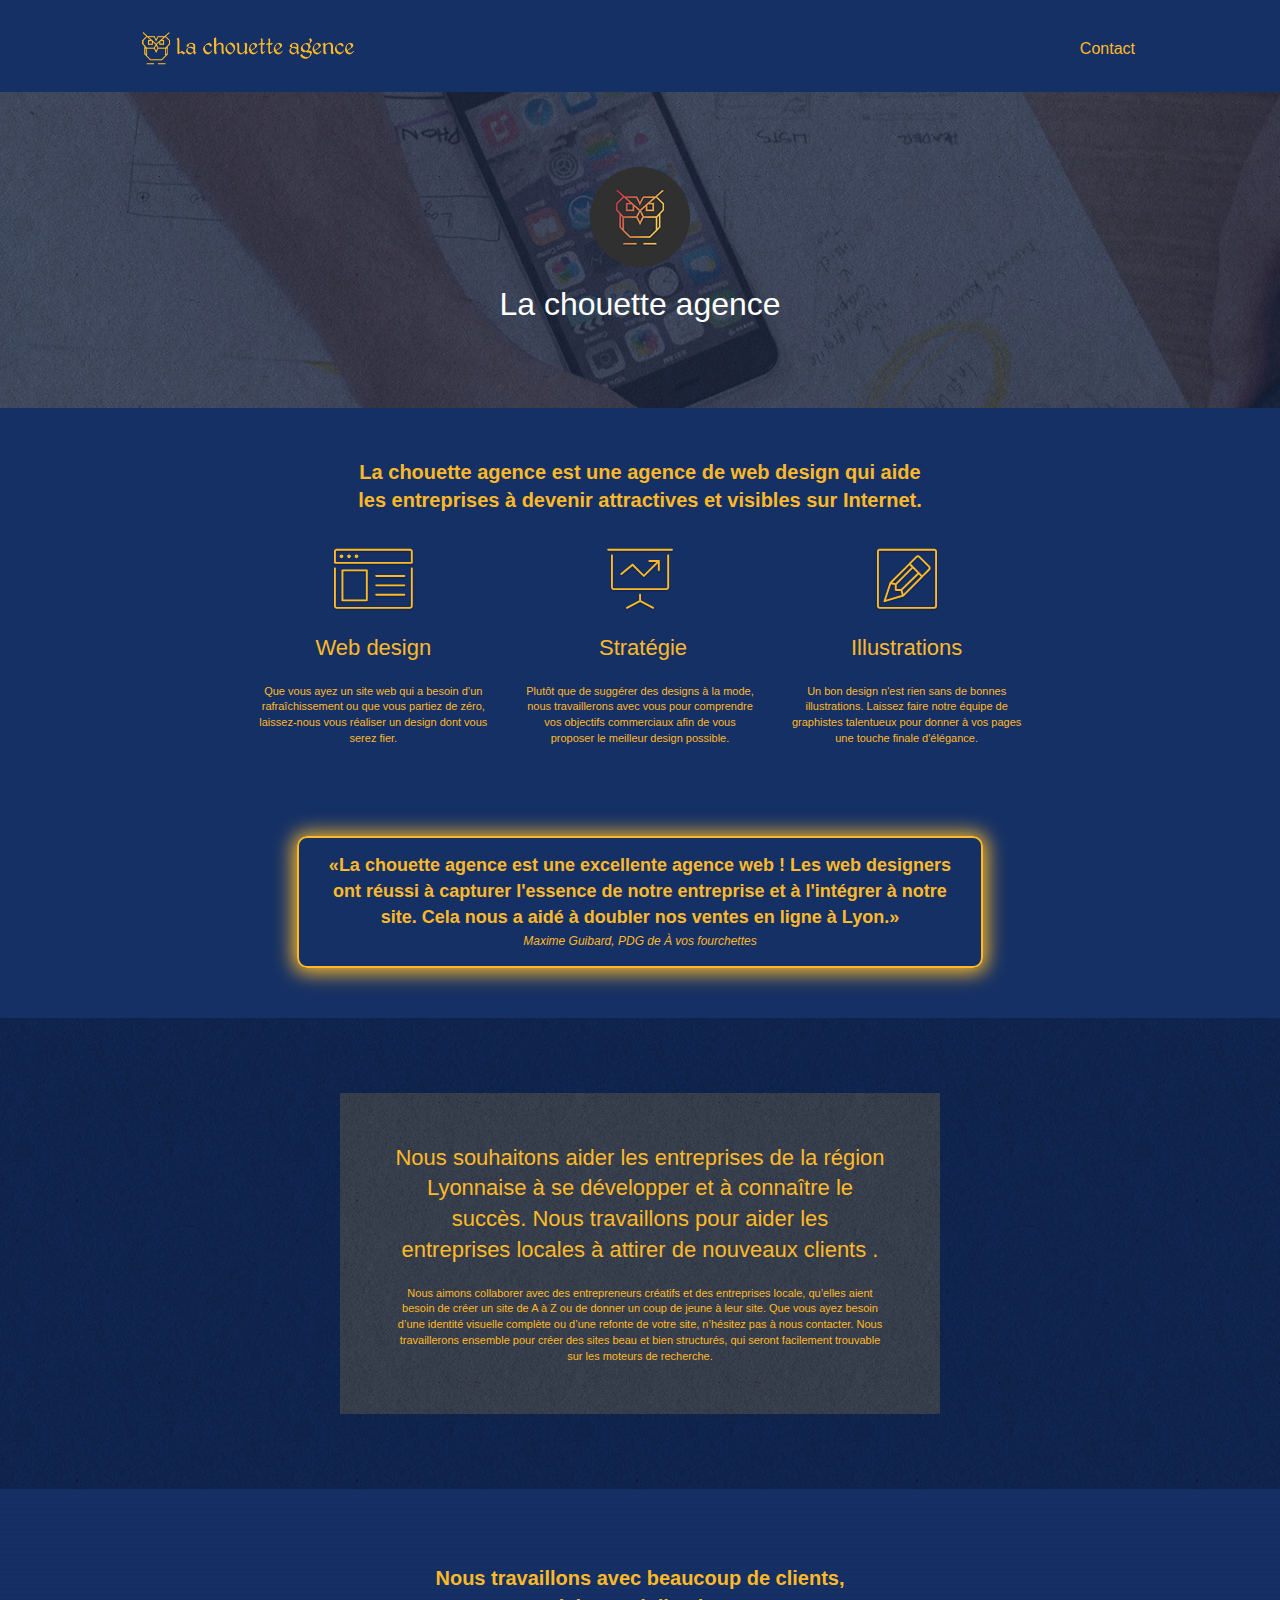
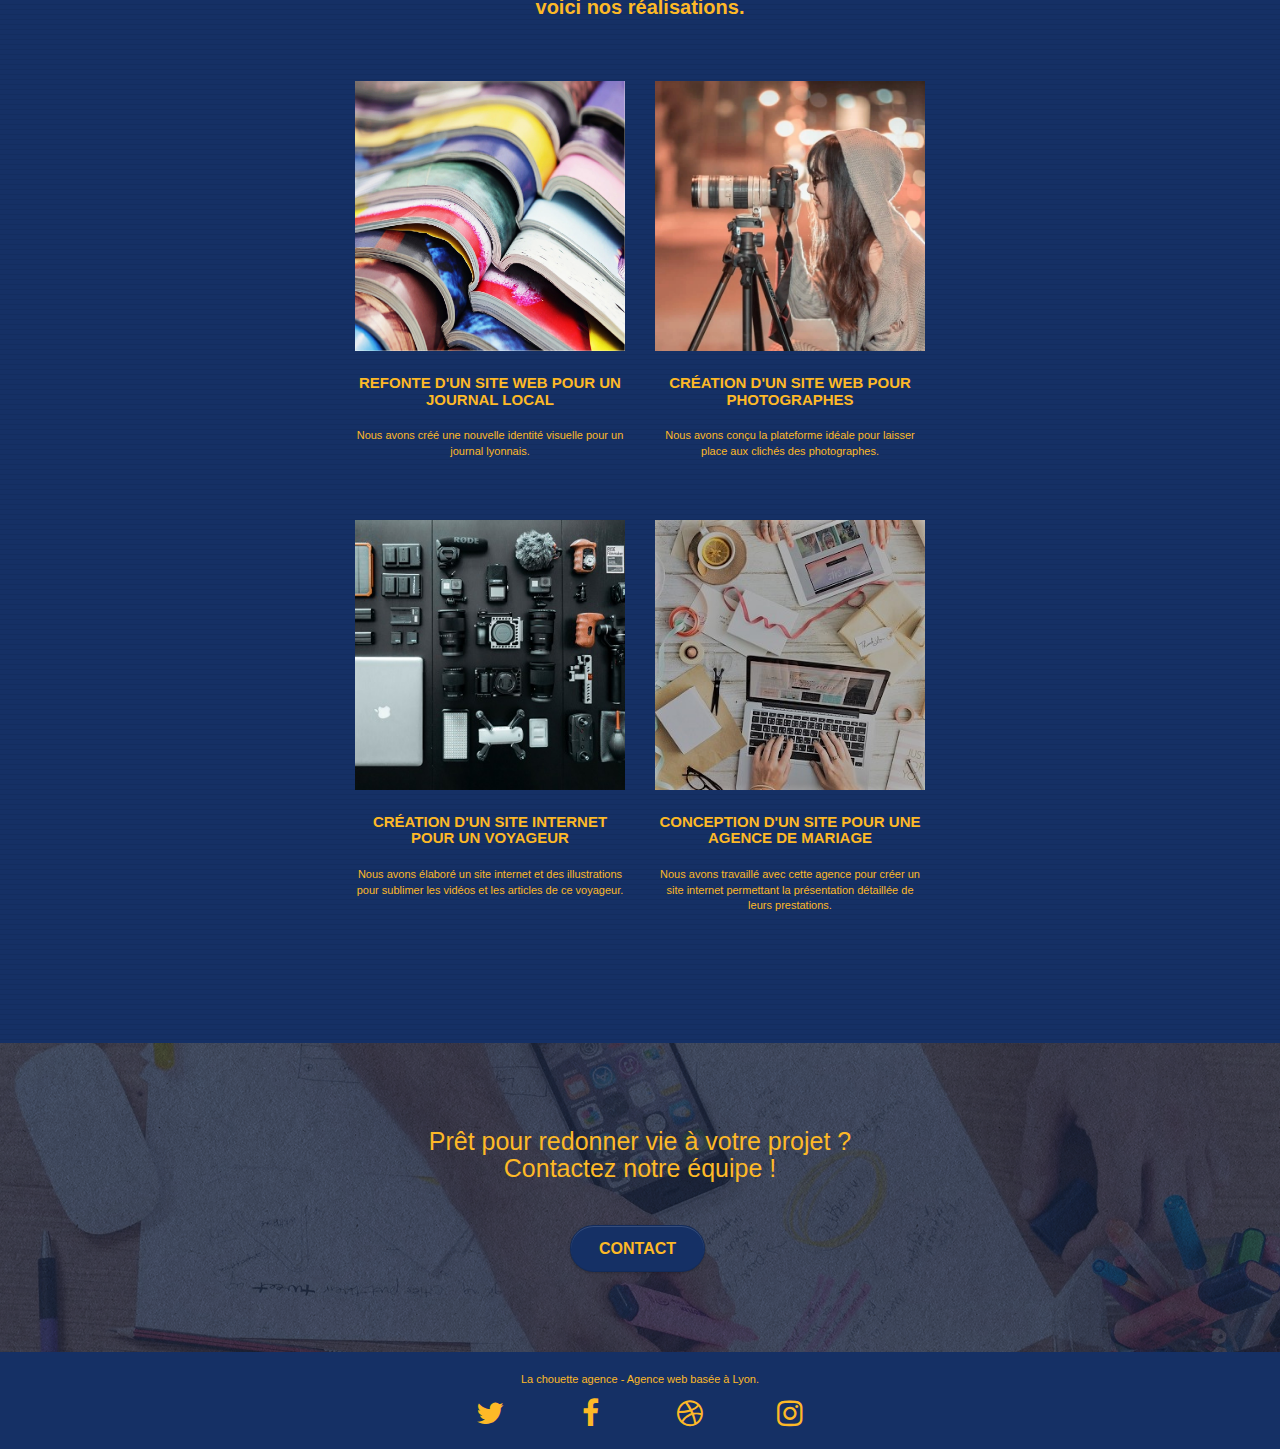
==== commit 2c19f1b1: "test color h1 contrast BIS" ====
--- a/index.html
+++ b/index.html
@@ -60,7 +60,7 @@
 		<div class="row tight-width-whitespace">
 			<div class="col-sm-12">
 				<img src="img/logo.webp" class="center-block image-resize-mode" width="100" alt="La chouette agence, agence web paris, création logo paris" />
-				<h1 class="text-center hero-bloc-text title-index">
+				<h1 class="text-center hero-bloc-text">
 					La chouette agence
 				</h1>
 			</div>
--- a/style.css
+++ b/style.css
@@ -52,10 +52,6 @@
 .col-xs-12 {
   width: 66.66666667%;
   margin-left: 16.66666667%;
-}
-
-.title-index {
-  color: #fafafa !important;
 }
 
 .bloc {
@@ -765,7 +761,7 @@
 }
 
 h1 {
-  color: #333333 !important;
+  color: #fff !important;
 }
 
 h4 {
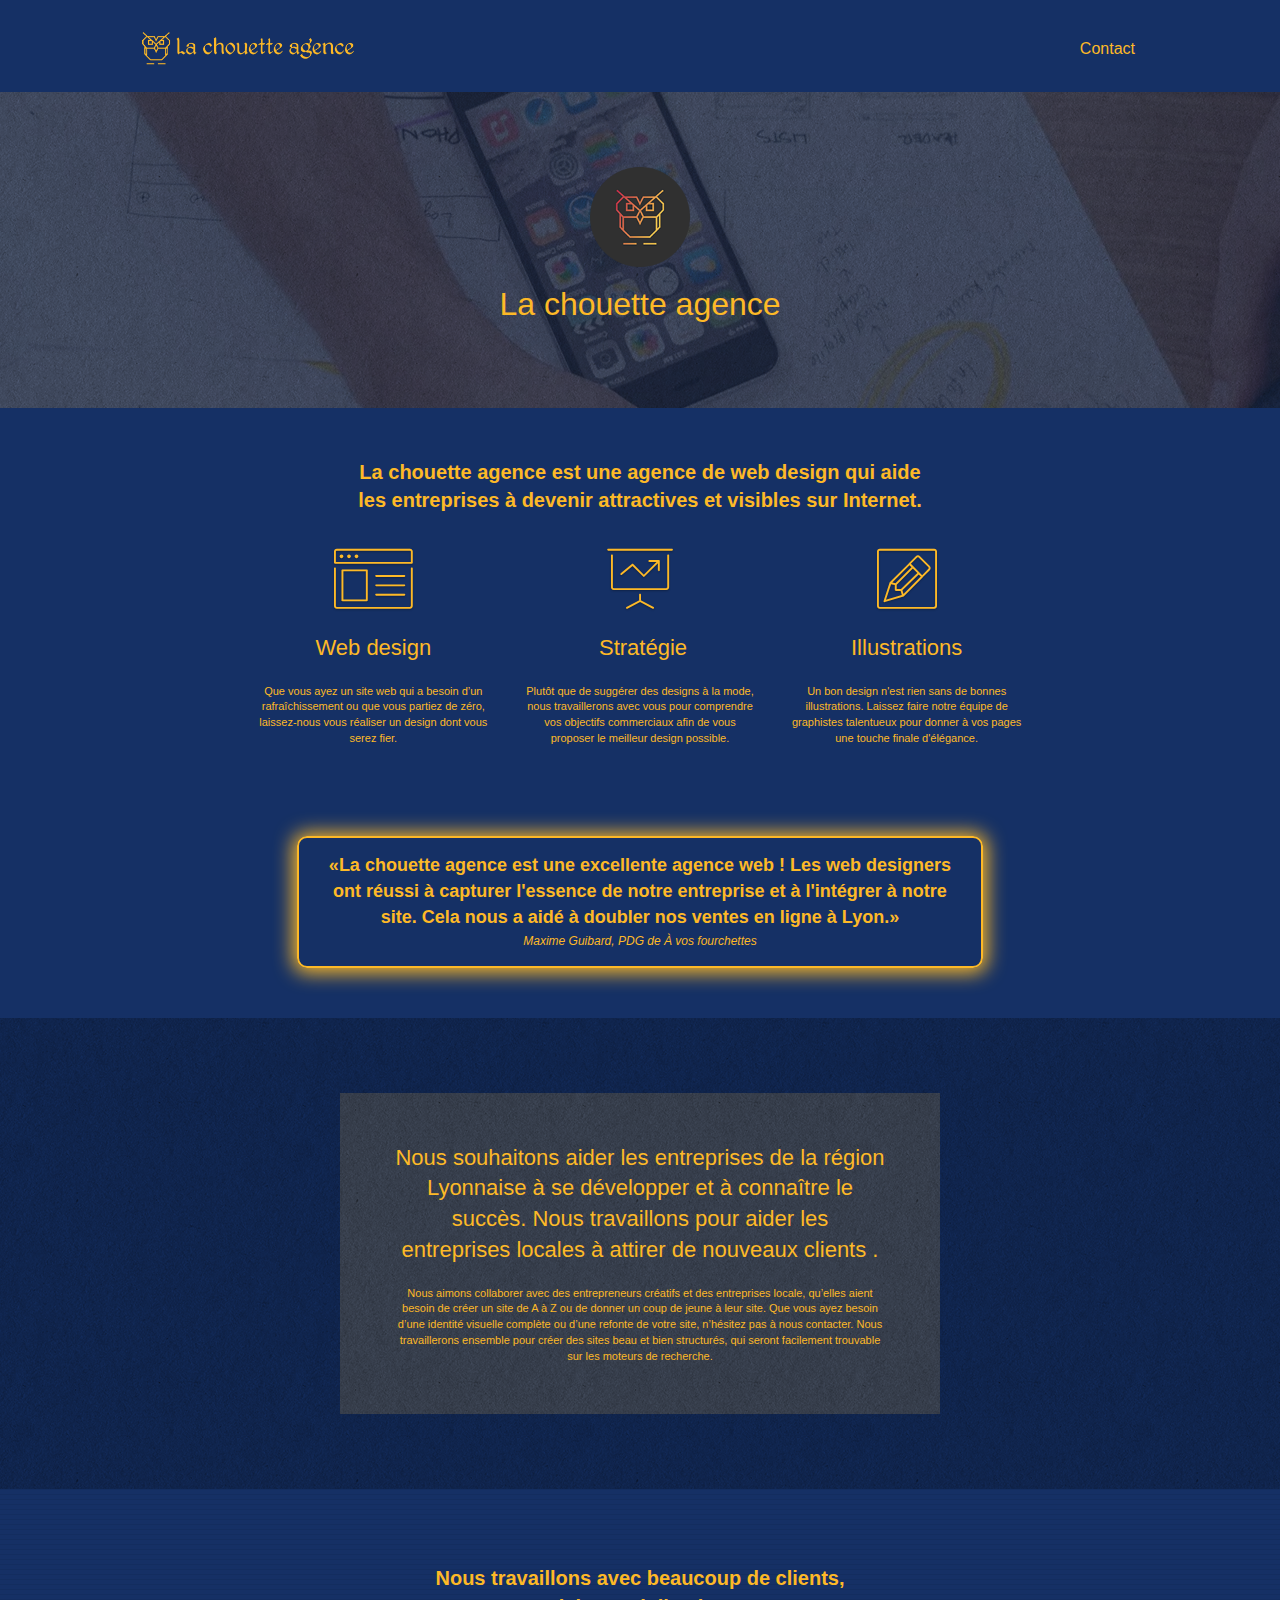
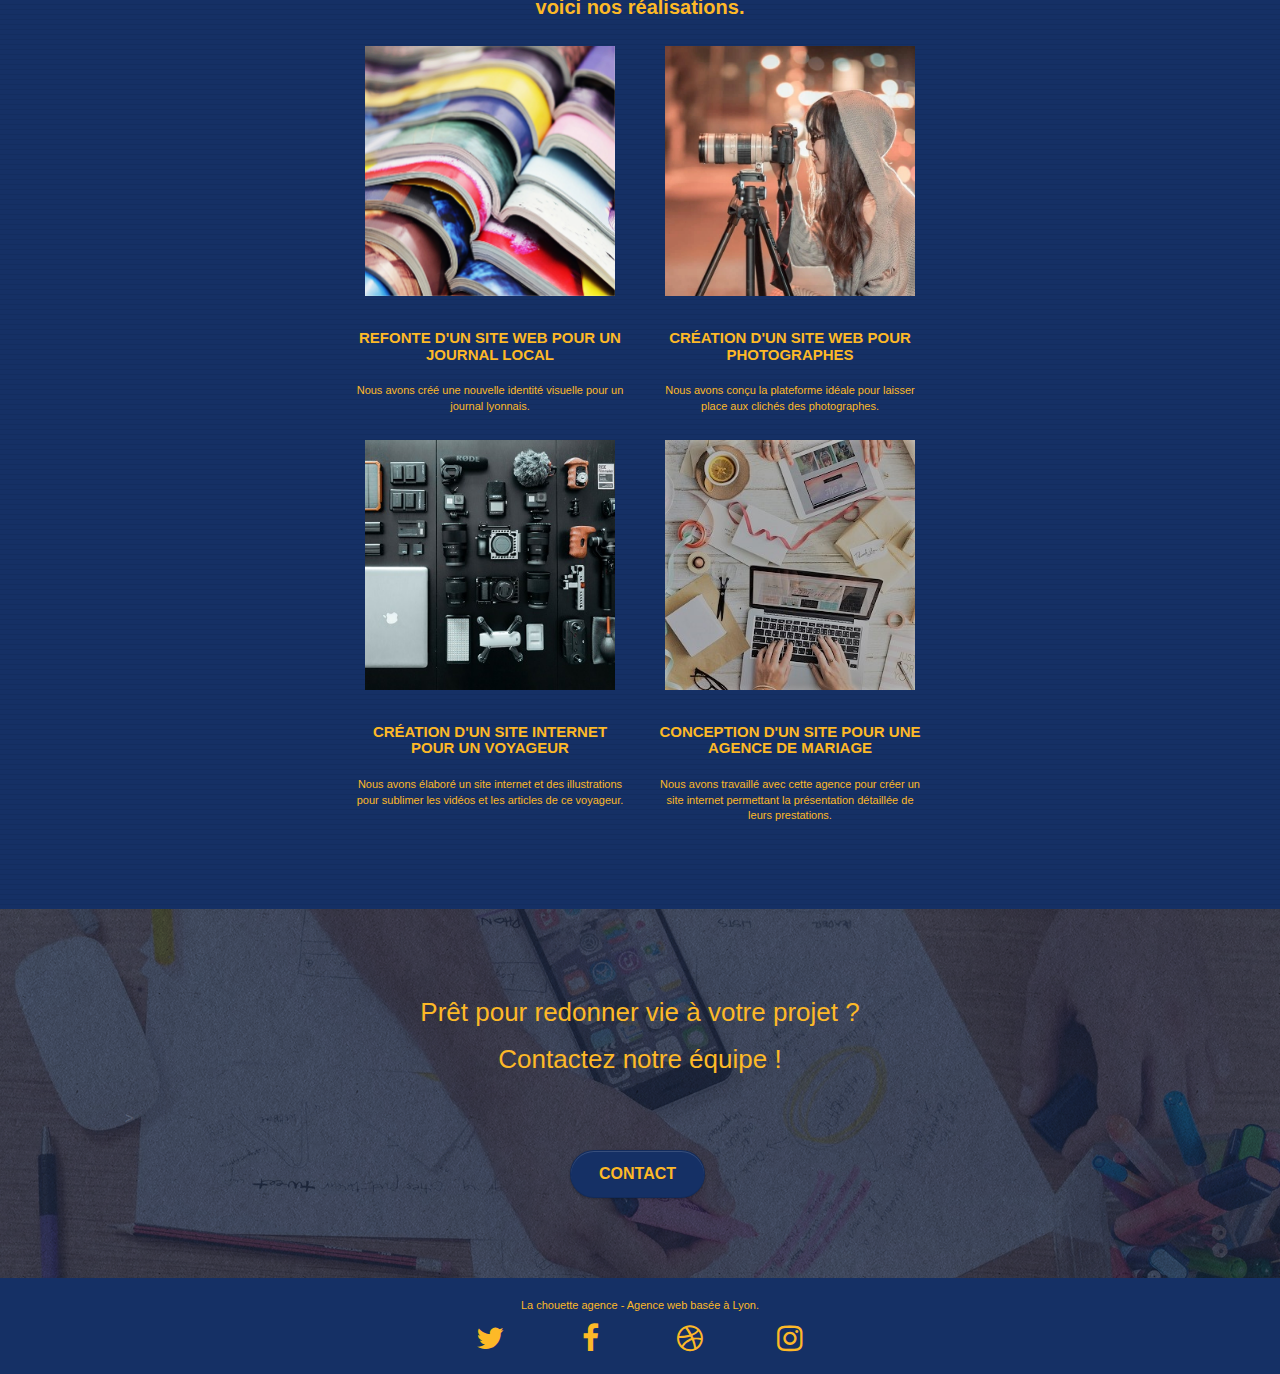
==== commit f3cc1f8b: "finish index" ====
--- a/index.html
+++ b/index.html
@@ -60,7 +60,7 @@
 		<div class="row tight-width-whitespace">
 			<div class="col-sm-12">
 				<img src="img/logo.webp" class="center-block image-resize-mode" width="100" alt="La chouette agence, agence web paris, création logo paris" />
-				<h1 class="text-center hero-bloc-text">
+				<h1 class="text-center hero-bloc-text tc-white">
 					La chouette agence
 				</h1>
 			</div>
@@ -195,9 +195,10 @@
 <div class="bloc bgc-dark-slate-yellow bg-banniere d-bloc bloc-bg-texture texture-paper" id="bloc-5-cta">
 	<div class="container bloc-lg">
 		<div class="row">
-			<h4 class="mg-md text-center tc-white col-sm-12">
-				Prêt pour redonner vie à votre projet ?<br>Contactez notre équipe !
-			</h4>
+			<div class="mg-md text-center tc-white col-sm-12">
+				<p class="text-contact">Prêt pour redonner vie à votre projet ?</p>
+				<p class="text-contact">Contactez notre équipe !</p>
+			</div>>
 			<div class="col-sm-12 text-center">
 				<a href="page2.html" class="btn btn-atomic-tangerine btn-clean btn-rd btn-lg cta-hero">Contact</a>
 			</div>
--- a/style.css
+++ b/style.css
@@ -49,9 +49,20 @@
   box-shadow: 0px 1px 19px 4px #fdb927;
 }
 
+.img-responsive {
+  display: unset;
+  width: 100%;
+  height: 250px;
+  object-fit: contain;
+}
+
 .col-xs-12 {
   width: 66.66666667%;
   margin-left: 16.66666667%;
+}
+
+.text-contact {
+  font-size: 26px;
 }
 
 .bloc {
@@ -761,7 +772,7 @@
 }
 
 h1 {
-  color: #fff !important;
+  color: #ffffff !important;
 }
 
 h4 {
@@ -779,11 +790,7 @@
 
 .portfolio-thumb {
   margin-bottom: 24px;
-}
-
-.portfolio-row {
-  margin-bottom: 44px;
-  margin-top: 50px;
+  margin-top: 15px;
 }
 
 .avatar {
@@ -1059,6 +1066,16 @@
     width: 180px;
     height: 320px;
   }
+
+  .social {
+    max-width: 400px;
+    margin: auto auto auto auto;
+    display: flex;
+    flex-direction: column;
+    gap: 7px;
+    justify-content: center;
+    align-items: center;
+  }
 }
 
 @media (max-width: 400px) {
@@ -1066,10 +1083,30 @@
     padding-left: 0;
     padding-right: 0;
   }
+
+  .social {
+    max-width: 400px;
+    margin: auto auto auto auto;
+    display: flex;
+    flex-direction: column;
+    gap: 7px;
+    justify-content: center;
+    align-items: center;
+  }
 }
 
 @media (max-width: 767px) {
   .bloc-mob-center-text {
     text-align: center;
   }
-}
+
+  .social {
+    max-width: 400px;
+    margin: auto auto auto auto;
+    display: flex;
+    flex-direction: column;
+    gap: 7px;
+    justify-content: center;
+    align-items: center;
+  }
+}
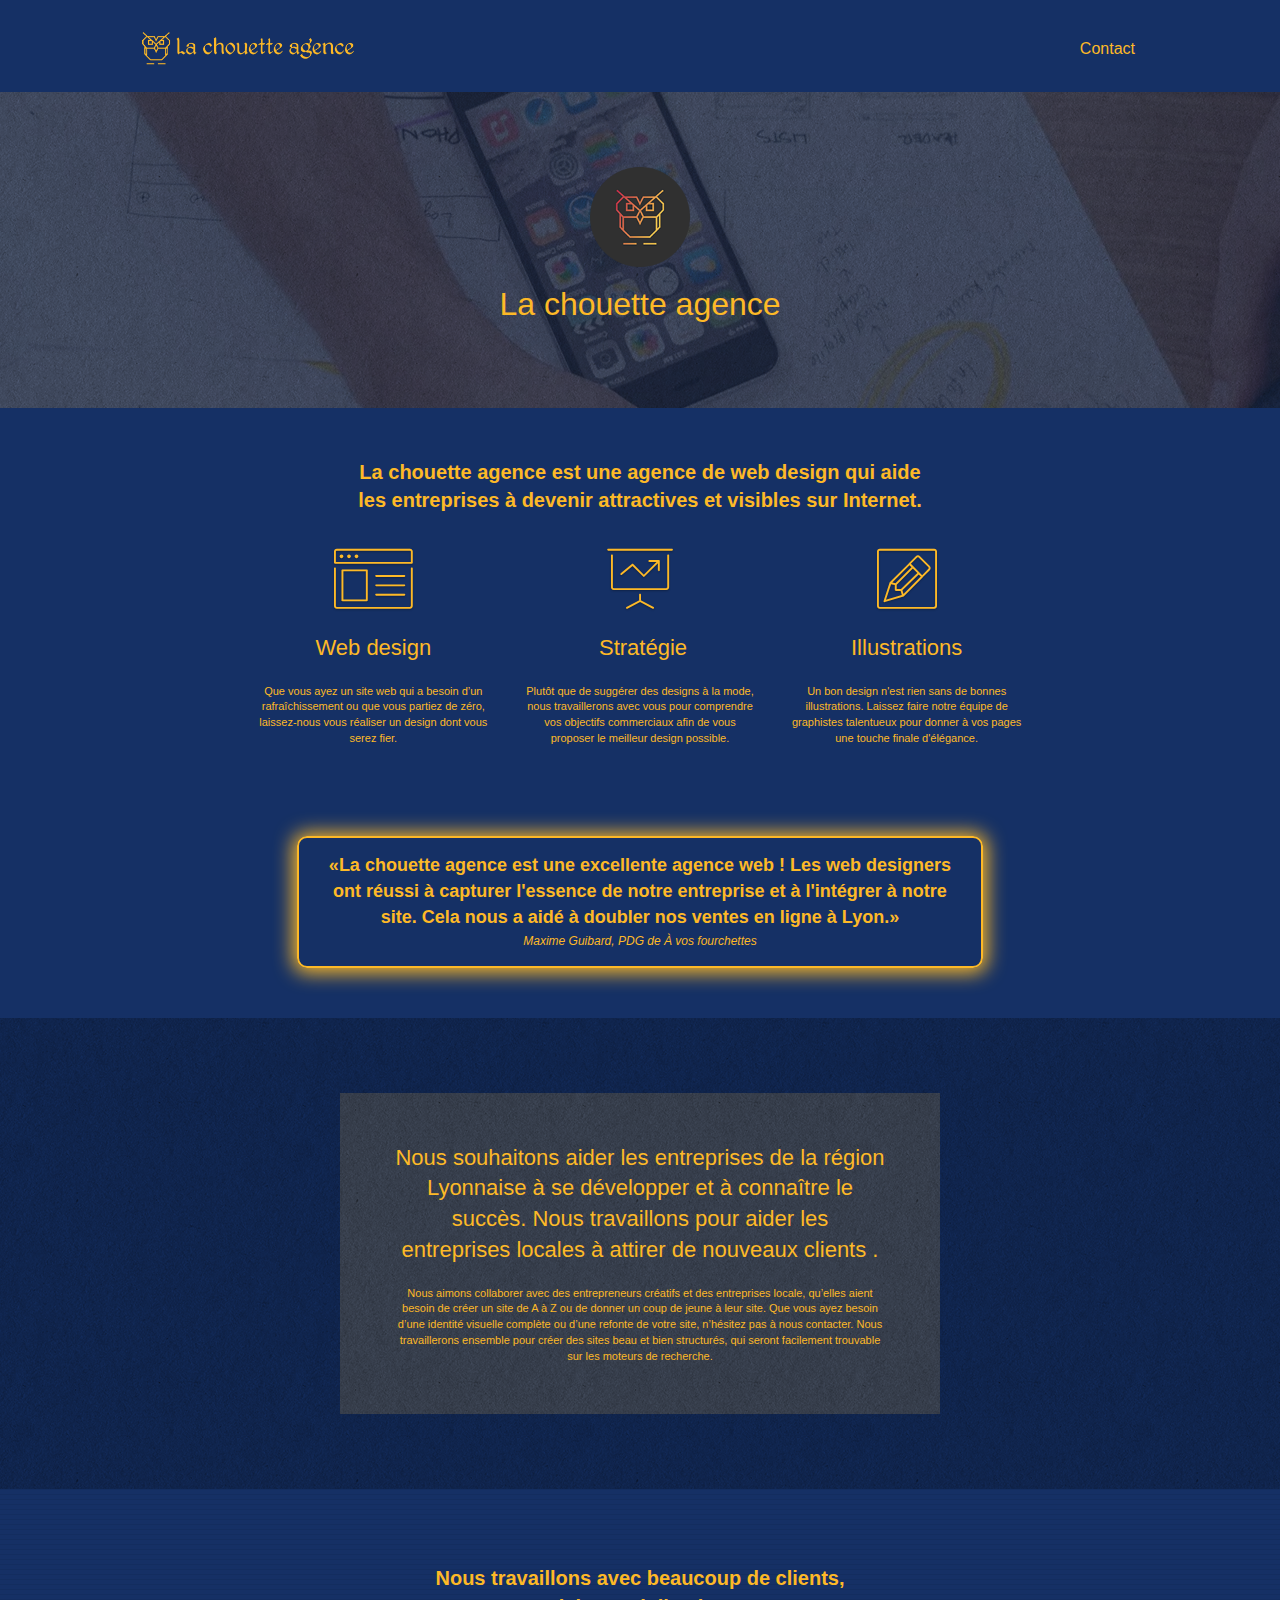
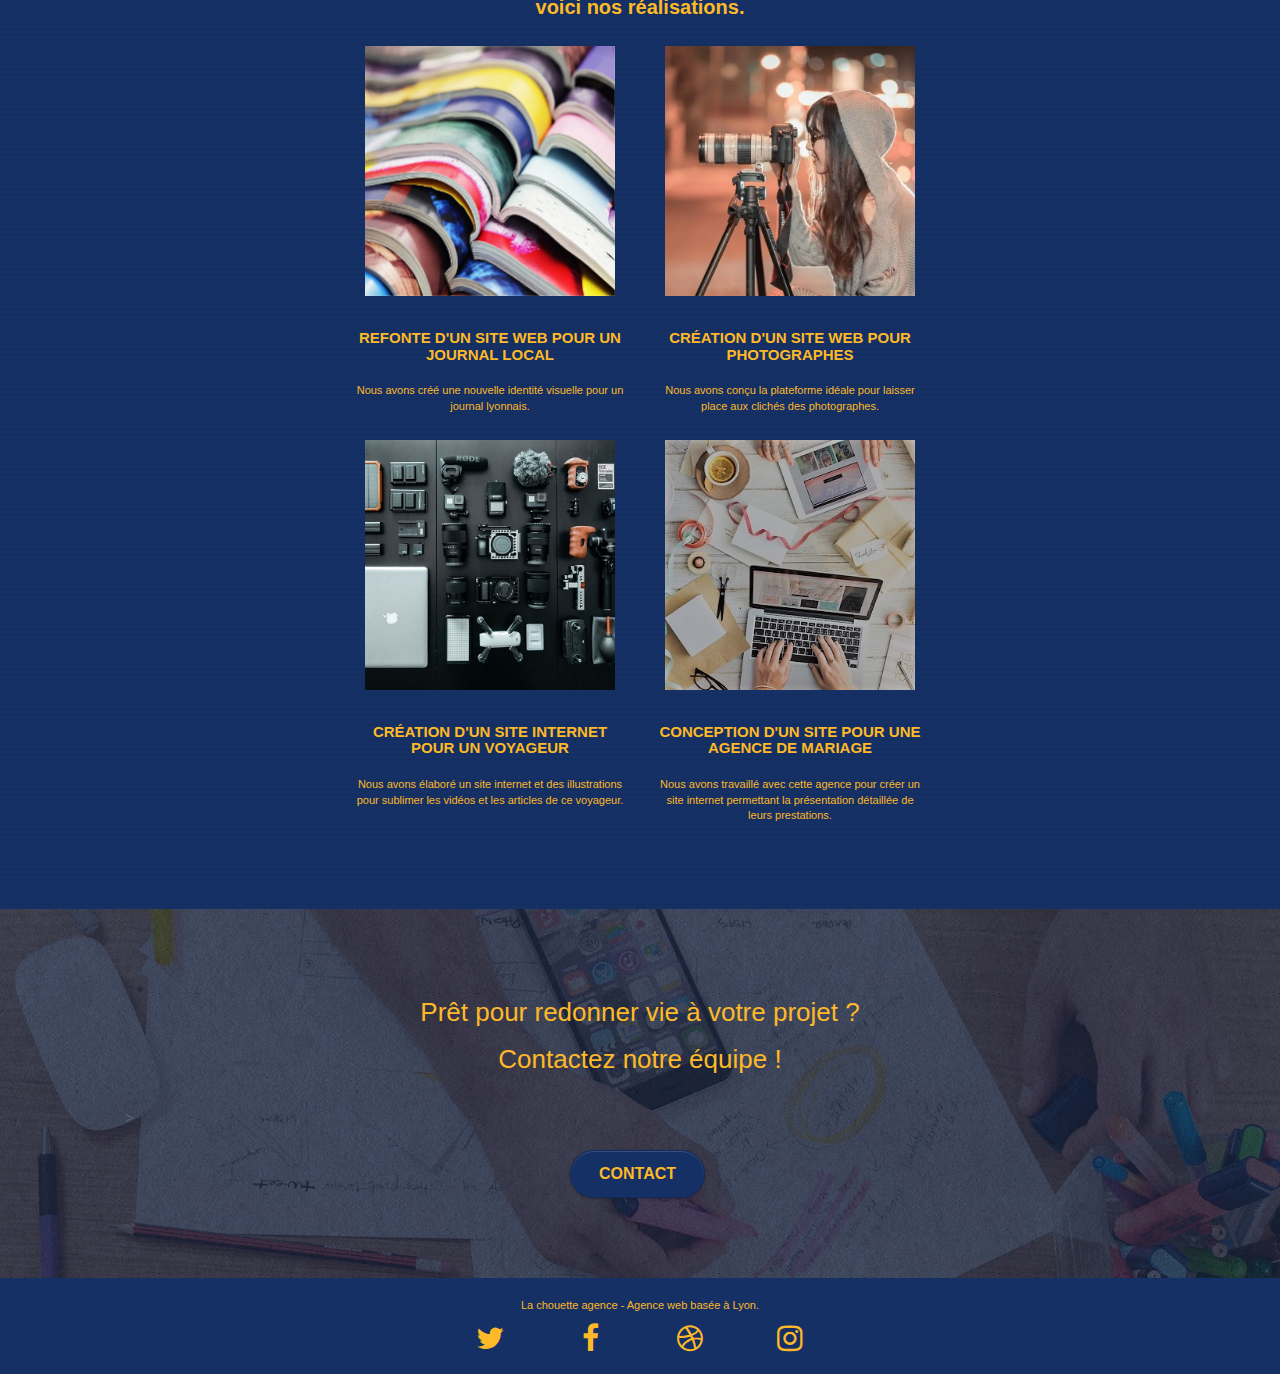
==== commit e96cf5fa: "change bootstrap and add social contact" ====
--- a/index.html
+++ b/index.html
@@ -32,7 +32,7 @@
 <div class="page-container">
     
 <!-- bloc-0 -->
-<div class="bloc bgc-white l-bloc " id="bloc-0">
+<header class="bloc bgc-white l-bloc " id="bloc-0">
 	<div class="container bloc-sm">
 
 		<nav class="navbar row">
@@ -45,13 +45,13 @@
 			<div class="collapse navbar-collapse navbar-1 special-dropdown-nav">
 				<ul class="site-navigation nav navbar-nav">
 					<li>
-						<a href="page2.html">Contact</a>
+						<a href="contact.html">Contact</a>
 					</li>
 				</ul>
 			</div>
 		</nav>
 	</div>
-</div>
+</header>
 <!-- bloc-0 END -->
 
 <!-- bloc-1-presentation -->
@@ -200,7 +200,7 @@
 				<p class="text-contact">Contactez notre équipe !</p>
 			</div>>
 			<div class="col-sm-12 text-center">
-				<a href="page2.html" class="btn btn-atomic-tangerine btn-clean btn-rd btn-lg cta-hero">Contact</a>
+				<a href="contact.html" class="btn btn-atomic-tangerine btn-clean btn-rd btn-lg cta-hero">Contact</a>
 			</div>
 		</div>
 	</div>
@@ -208,11 +208,11 @@
 <!-- bloc-5-cta END -->
 
 <!-- Footer - bloc-8 -->
-<div class="bloc bgc-atomic-tangerine d-bloc" id="bloc-8">
+<footer class="bloc bgc-atomic-tangerine d-bloc" id="bloc-8">
 	<div class="container bloc-sm">
 		<div class="row">
 			<div class="col-sm-12">
-				<p class="text-center yellow">
+				<p class="text-center white">
 					La chouette agence - Agence web basée à Lyon.<br>
 				</p>
 				<div class="row row-no-gutters social">
@@ -240,7 +240,7 @@
 			</div>
 		</div>
 	</div>
-</div>
+</footer>
 <!-- Footer - bloc-8 END -->
 
 </div>
--- a/style.css
+++ b/style.css
@@ -24,9 +24,10 @@
   bottom: 0;
   width: 100%;
   z-index: 100000;
-  background: #ffffff url("img/pageload-spinner.gif") no-repeat center center;
-}
-
+  background: #ffffff url('img/pageload-spinner.gif') no-repeat center center;
+}
+
+/* Changement */
 .text-add {
   font-size: 20px;
   font-weight: bold;
@@ -49,6 +50,18 @@
   box-shadow: 0px 1px 19px 4px #fdb927;
 }
 
+label {
+  font-size: 20px;
+}
+
+.form-group {
+  padding-bottom: 20px;
+}
+
+.bloc-lg-contact {
+  padding: 34px 50px;
+}
+
 .img-responsive {
   display: unset;
   width: 100%;
@@ -64,6 +77,35 @@
 .text-contact {
   font-size: 26px;
 }
+
+.image-resize-mode {
+  width: 100px;
+  height: 100px;
+}
+
+.title-contact {
+  mix-blend-mode: difference;
+}
+
+.debrief-area {
+  border-color: rgba(0, 0, 0, 0.1);
+  box-shadow: none;
+}
+
+a:-webkit-any-link {
+  text-decoration: unset;
+}
+
+.contact-under-send {
+  width: 51%;
+  margin-top: 19px;
+}
+
+.bloc-lg-bis {
+  padding: 41px 50px;
+}
+
+/*Fin du changement */
 
 .bloc {
   width: 100%;
@@ -84,6 +126,10 @@
 
 .bloc-lg {
   padding: 75px 50px;
+}
+
+.bloc-lg-bis {
+  padding: 41px 50px;
 }
 
 .bloc-md {
@@ -119,7 +165,7 @@
 }
 
 .bloc-bg-texture::before {
-  content: "";
+  content: '';
   background-size: 2px 2px;
   position: absolute;
   top: 0;
@@ -129,7 +175,7 @@
 }
 
 .texture-paper::before {
-  background: url("img/texture-paper.webp");
+  background: url('img/texture-paper.webp');
   background-size: 280px 280px;
   background-color: rgb(21, 48, 101, 0.5);
 }
@@ -316,8 +362,8 @@
   margin-left: 0;
 }
 
-.row.row-no-gutters > [class^="col-"],
-.row.row-no-gutters > [class*=" col-"] {
+.row.row-no-gutters > [class^='col-'],
+.row.row-no-gutters > [class*=' col-'] {
   padding-right: 0;
   padding-left: 0;
 }
@@ -341,12 +387,12 @@
 }
 
 .navbar-brand img {
-  max-height: 200px;
   margin: 0 5px 0 0;
   display: inline;
-}
-
-.navbar-brand img[src$="svg"] {
+  height: 40px;
+}
+
+.navbar-brand img[src$='svg'] {
   min-width: 100px;
 }
 
@@ -521,6 +567,7 @@
 
 .icon-md {
   font-size: 30px !important;
+  text-decoration: unset;
 }
 
 .icon-lg {
@@ -552,6 +599,7 @@
 .form-control {
   border-color: rgba(0, 0, 0, 0.1);
   box-shadow: none;
+  width: 160px;
 }
 
 .scrollToTop {
@@ -581,8 +629,8 @@
 }
 
 a[data-lightbox]:hover::before {
-  content: "+";
-  font-family: "HelveticaNeue-Light", "Helvetica Neue Light", "Helvetica Neue",
+  content: '+';
+  font-family: 'HelveticaNeue-Light', 'Helvetica Neue Light', 'Helvetica Neue',
     Helvetica, Arial;
   font-size: 32px;
   width: 50px;
@@ -694,7 +742,7 @@
 label,
 .btn,
 a {
-  font-family: "helvetica";
+  font-family: 'helvetica';
   font-weight: 400;
   color: #fdb927 !important;
 }
@@ -736,7 +784,7 @@
 
 .h1 {
   font-size: 20px;
-  font-family: "Open Sans";
+  font-family: 'Open Sans';
 }
 
 .cta-hero {
@@ -746,6 +794,7 @@
   padding: 12px 28px 12px 28px;
   font-size: 16px;
   font-weight: 700;
+  width: auto;
 }
 
 .social {
@@ -855,19 +904,19 @@
 }
 
 .bg-dots-bg {
-  background-image: url("img/dots-bg.webp");
+  background-image: url('img/dots-bg.webp');
 }
 
 .bg-lines-h2-bg {
-  background-image: url("img/lines-h2-bg.webp");
+  background-image: url('img/lines-h2-bg.webp');
 }
 
 .bg-banniere {
-  background-image: url("img/la-chouette-agence-banniere.webp");
+  background-image: url('img/la-chouette-agence-banniere.webp');
 }
 
 .bg-presentation {
-  background-image: url("img/image-de-presentation.webp");
+  background-image: url('img/image-de-presentation.webp');
 }
 
 @media (max-width: 1024px) {
@@ -1051,7 +1100,7 @@
     margin-top: 30px;
   }
   form {
-    padding: 5px;
+    padding: 11px;
   }
   .close-lightbox {
     display: inline-block;
@@ -1076,6 +1125,25 @@
     justify-content: center;
     align-items: center;
   }
+
+  /* Changement */
+
+  .img-responsive {
+    width: 66%;
+    height: 200px;
+  }
+
+  .bloc .container {
+    padding-left: 4px;
+  }
+
+  label {
+    font-size: 18px;
+  }
+
+  .bloc-mob-center-text {
+    text-align: center;
+  }
 }
 
 @media (max-width: 400px) {
@@ -1093,20 +1161,8 @@
     justify-content: center;
     align-items: center;
   }
-}
-
-@media (max-width: 767px) {
-  .bloc-mob-center-text {
-    text-align: center;
-  }
-
-  .social {
-    max-width: 400px;
-    margin: auto auto auto auto;
-    display: flex;
-    flex-direction: column;
-    gap: 7px;
-    justify-content: center;
-    align-items: center;
-  }
-}
+
+  .debrief-area {
+    width: 98%;
+  }
+}
